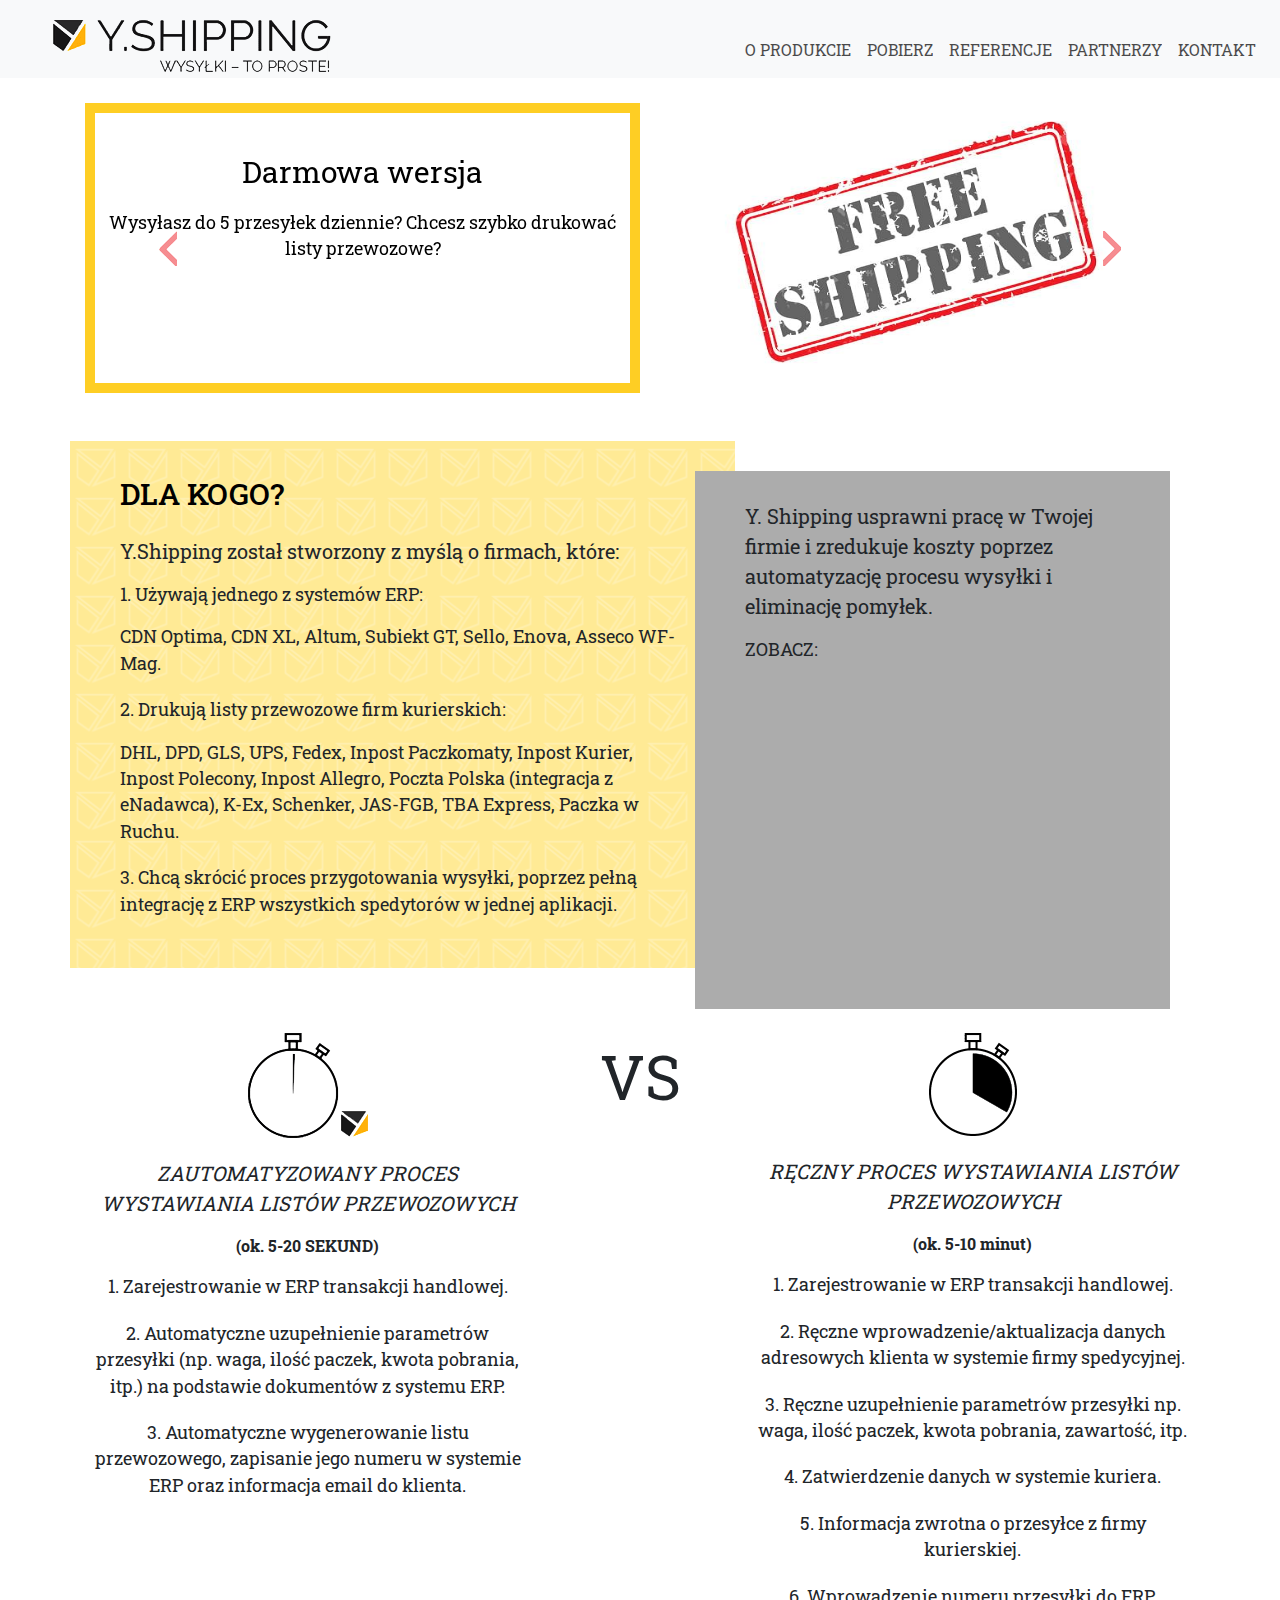
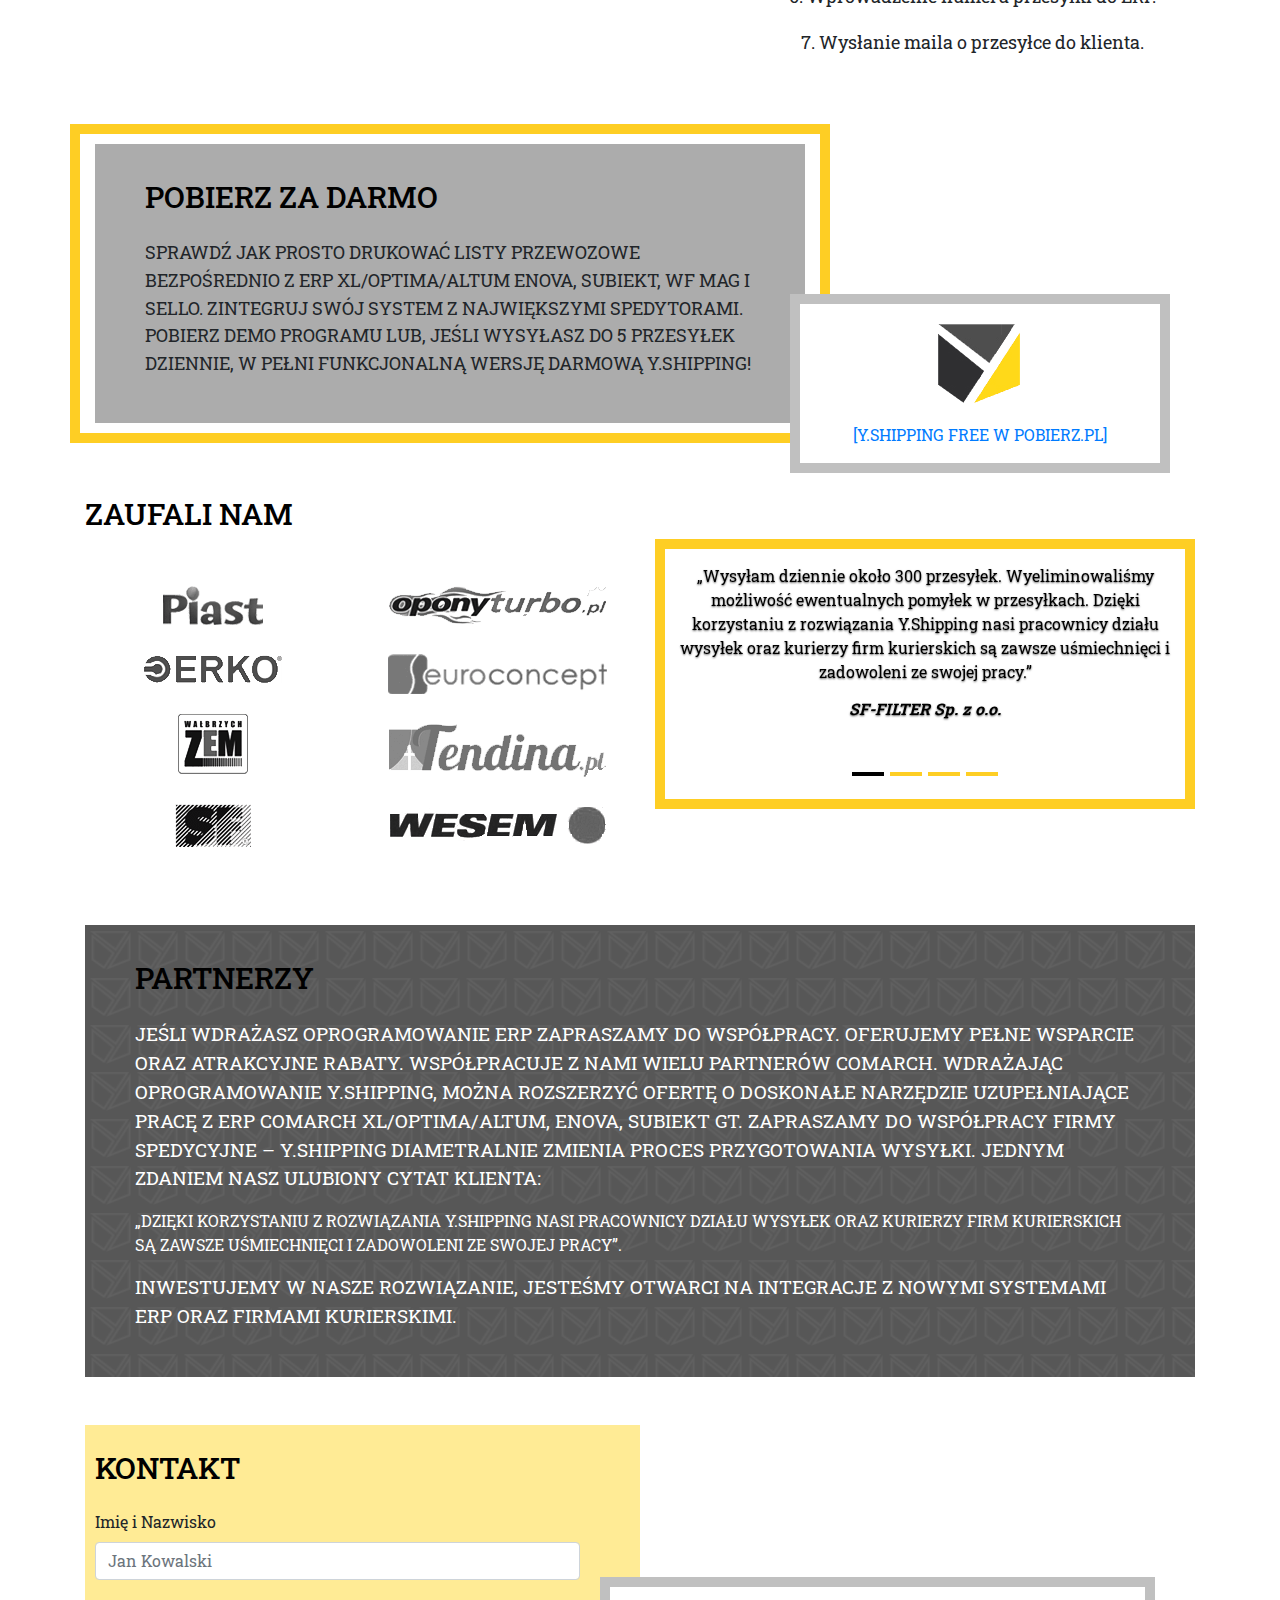
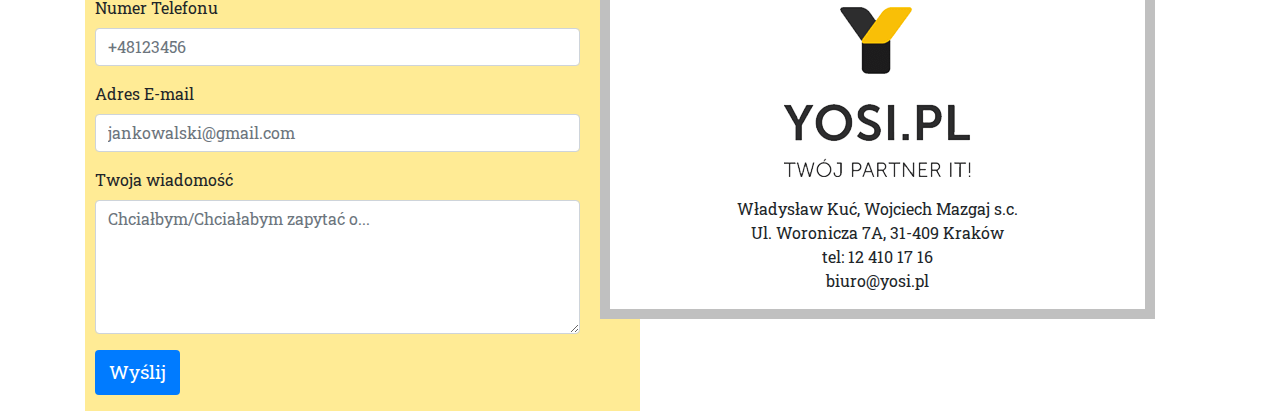
==== index.html @ 1780c5b5 "shipping-website" ====
<!DOCTYPE html>
<html class="no-js" lang="pl">
	<head>
		<meta charset="utf-8">
		<meta http-equiv="X-UA-Compatible" content="IE=edge">
		<meta name="viewport" content="width=device-width,initial-scale=1,shrink-to-fit=no">

		<title>Y.Shipping Wysyłki - To Proste!</title>
		<meta name="description" content="Generuj listy przewozowe GLS, UPS, Fedex, Inpost, K-Ex, Schenker, JAS-FGB, TBA Express, DHL, DPD bezpośrednio z  Comarch ERP XL, OPTIMA, ALTUM">
				
		<!--facebook-->
		<meta property="og:url" content="">
		<meta property="og:type" content="website">
		<meta property="og:title" content="Y.Shipping Wysyłki - To Proste!">
		<meta property="og:description" content="Generuj listy przewozowe GLS, UPS, Fedex, Inpost, K-Ex, Schenker, JAS-FGB, TBA Express, DHL, DPD bezpośrednio z  Comarch ERP XL, OPTIMA, ALTUM">
		<meta property="og:image" content="">
		<meta property="og:image:width" content="200">
		<meta property="og:image:height" content="200">  

		<!-- favicon -->
		<link rel="icon" type="image/png" sizes="16x16" href="img/favicons/favicon-16x16.b8b2c3b20c95d5f88914e5740f7cd780.png">
		<link rel="icon" type="image/png" sizes="32x32" href="img/favicons/favicon-32x32.484a3841eadafb8ff36c8b49d9c1546e.png"> 
		<link rel="apple-touch-icon" sizes="72x72" href="img/favicons/apple-touch-icon.af7a259ca4a286f4ff0979451be8399b.png">

		<!-- fonts -->
		<link href="https://fonts.googleapis.com/css?family=Roboto+Slab&display=swap" rel="stylesheet">

		<!-- other -->
		<link rel="canonical" href="">

		<script>(function(H){H.className=H.className.replace(/\bno-js\b/,'js')})(document.documentElement)</script>
		
		<link href="css/main.80fa7bd52f1328608c39.css" rel="stylesheet">
	</head>

	<body id="strona-glowna">           
		<header class="header">
			<a class="header__logo b-img b-img_logo" href="#strona-glowna">
				<h1 class="sr-only">Y.Shipping Wysyłki - To Proste!</h1>
			</a>        	     
			<nav class="navigation">
				<h2 class="sr-only">Menu</h2>
				<button type="button" class="hamburger" aria-expanded="false">
					<span class="sr-only">Otwórz/zamknij menu</span>
					<span class="hamburger__box">
						<span class="hamburger__inner"></span>
					</span>             
				</button>
				<ul class="menu">
					<li class="menu__item">
						<a href="#o-produkcie" class="menu__link">O produkcie</a>
					</li>
					<li class="menu__item">
						<a href="#pobierz" class="menu__link">Pobierz</a>
					</li>
					<li class="menu__item">
						<a href="#referencje" class="menu__link">Referencje</a>
					</li>
					<li class="menu__item">
						<a href="#partnerzy" class="menu__link">Partnerzy</a>
					</li>
					<li class="menu__item">
						<a href="#kontakt" class="menu__link">Kontakt</a>
					</li>
				</ul>
			</nav>       
		</header> 
		<main class="container">
			<article>				
				<h2 class="sr-only">Przegląd usług</h2>  			
				<div id="carouselExampleControls" class="carousel carousel-images slide" data-ride="carousel">
					<ul class="carousel-inner">                         
						<li class="carousel-item active">                            
							<div class="carousel-item__description">
								<p class="carousel-item__title">Darmowa wersja</p>
								<p class="carousel-item__text">Wysyłasz do 5 przesyłek dziennie? Chcesz szybko drukować listy przewozowe?</p>
							</div>                          
							<img class="carousel-item__img" src="img/imageslider/etykieta-free-shipping.b5e48f038de78475ba8e1053de97bb51.jpg" alt="Etykieta FREE SHIPPING">
						</li>
						<li class="carousel-item">                            
							<div class="carousel-item__description">
								<p class="carousel-item__title">Pełna integracja z ERP</p>
								<p class="carousel-item__text">Y.Shipping generuje list przewozowy na podstawie danych z ERP dostosowanych do polityki firmy kurierskiej.</p>
							</div>                           
							<img class="carousel-item__img" src="img/imageslider/spakowana-paczka.b64d5b3cd25620857ddb2d3e9f6b3c55.jpg" alt="Brązowa zapakowana paczka">         
						</li>
						<li class="carousel-item">                            
							<div class="carousel-item__description">
								<p class="carousel-item__title">Szybkość działania</p>
								<p class="carousel-item__text">Sprowadziliśmy proces ręcznego uzupełniania danych listu przewozowego do jednego kliknięcia. Twórz list w 5 – 20 sekund.</p>
							</div>                        
							<img class="carousel-item__img" src="img/imageslider/stoper.a5510dd109fc5ca5cf7f01a73a3bf01e.jpg" alt="Stoper odliczający czas">
						</li>
						<li class="carousel-item">                            
							<div class="carousel-item__description">
								<p class="carousel-item__title">Wygodna wysyłka</p>
								<p class="carousel-item__text">Y.Shipping integruje Comarch ERP XL, OPTIMA, ALTUM, Enova, Subiekt GT, WF-Mag i Sello z większością firm kurierskich.</p>
							</div>                       
							<img class="carousel-item__img" src="img/imageslider/karty-do-gry.78d8ae01236255a7fae279b2b0904152.jpg" alt="Trzy karty asów do gry">
						</li>
						<li class="carousel-item">                            
							<div class="carousel-item__description">
								<p class="carousel-item__title">Możesz odetchnąć</p>
								<p class="carousel-item__text">List przewozowy uzupełniony automatycznie informacjami z systemu ERP to brak pomyłek i reklamacji. Wiedzą o tym nasi klienci!</p>
							</div>                           
							<img class="carousel-item__img" src="img/imageslider/filizanka-czarnej-kawy.d0778a9e4372f73fa71e7e2116a37483.jpg" alt="Widok z góry na białą filiżankę czarnej kawy">
						</li>                        
					</ul> 
					<button class="carousel-control-prev" data-target="#carouselExampleControls" data-slide="prev">
					   <span class="carousel-control-prev-icon" aria-hidden="true"></span>
					   <span class="sr-only">Poprzednie zdjęcie</span>
					</button>
					<button class="carousel-control-next" data-target="#carouselExampleControls" data-slide="next">
					   <span class="carousel-control-next-icon" aria-hidden="true"></span>
					   <span class="sr-only">Następne zdjęcie</span>
					</button>
				</div>
			</article>			
			<article id="o-produkcie" class="for-who">
				<div class="for-who__row-1 row"> 
					<div class="for-who__column-1 column column_lg_7">
						<h2 class="title">Dla kogo?</h2>
						<p class="text">Y.Shipping został stworzony z myślą o firmach, które:</p>
						<ul class="list list_unordered">
							<li>
								<p>1. Używają jednego z systemów ERP:</p>																
								<p>CDN Optima, CDN XL, Altum, Subiekt GT, Sello, Enova, Asseco WF-Mag.</p>
							</li>
							<li>
								<p>2. Drukują listy przewozowe firm kurierskich:</p>
								<p>DHL, DPD, GLS, UPS, Fedex, Inpost Paczkomaty, Inpost Kurier, Inpost Polecony, Inpost Allegro, Poczta Polska (integracja z eNadawca), K-Ex, Schenker, JAS-FGB, TBA Express, Paczka w Ruchu.</p>
							</li>
							<li>
								<p>3. Chcą skrócić proces przygotowania wysyłki, poprzez pełną integrację z ERP wszystkich spedytorów w jednej aplikacji.</p>
							</li>
						</ul>
					</div>
					<div class="for-who__column-2 column column_lg_5">
						<p class="text">Y. Shipping usprawni pracę w Twojej firmie i zredukuje koszty poprzez automatyzację procesu wysyłki i eliminację pomyłek.</p>
						<div class="youtube">
							<p class="youtube__text">Zobacz:</p>
							<iframe title="Y.Shipping - pełna integracja z systemami ERP oraz sprzedażowymi" class="youtube__iframe" width="550" height="300" src="https://www.youtube.com/embed/chVVv1wT9BA" frameborder="0" allowfullscreen></iframe>
						</div>
					</div>
				</div>              
				<div class="for-who__row-2 row"> 
					<div class="column column_lg_5">
						<span class="b-img b-img_clock-1" aria-hidden="true"></span>
						<p class="for-who__text-1 text">Zautomatyzowany proces wystawiania listów przewozowych</p>
						<p class="for-who__text-2">(ok. 5-20 SEKUND)</p>                        
						<ol class="list list_ordered">
							<li>Zarejestrowanie w ERP transakcji handlowej.</li>
							<li>Automatyczne uzupełnienie parametrów przesyłki (np. waga, ilość paczek, kwota pobrania, itp.) na podstawie dokumentów z systemu ERP.</li>
							<li>Automatyczne wygenerowanie listu przewozowego, zapisanie jego numeru w systemie ERP oraz informacja email do klienta.</li>
						</ol>
					</div>
					<div class="for-who__column-4 column column_lg_2">
						<p>VS</p>
					</div>
					<div class="column column_lg_5">
						<span class="b-img b-img_clock-2" aria-hidden="true"></span>
						<p class="for-who__text-1 text">Ręczny proces wystawiania listów przewozowych</p>
						<p class="for-who__text-2">(ok. 5-10 minut)</p>
						<ol class="list list_ordered">
							<li>Zarejestrowanie w ERP transakcji handlowej.</li>
							<li>Ręczne wprowadzenie/aktualizacja danych adresowych klienta w systemie firmy spedycyjnej.</li>
							<li>Ręczne uzupełnienie parametrów przesyłki np. waga, ilość paczek, kwota pobrania, zawartość, itp.</li>
							<li>Zatwierdzenie danych w systemie kuriera.</li>
							<li>Informacja zwrotna o przesyłce z firmy kurierskiej.</li>
							<li>Wprowadzenie numeru przesyłki do ERP.</li>
							<li>Wysłanie maila o przesyłce do klienta.</li>
						</ol>
					</div>
				</div>
			</article>
			<article id="pobierz" class="download">
				<div class="row">       
					<div class="download__column-1 column column_lg_8">
						<div class="download__wrapper"> 
							<h2 class="title">Pobierz za darmo</h2>
							<p class="download__text">Sprawdź jak prosto drukować listy przewozowe bezpośrednio z erp xl/optima/altum enova, subiekt, wf mag i sello. Zintegruj swój system z największymi spedytorami. Pobierz demo programu lub, jeśli wysyłasz do 5 przesyłek dziennie, w pełni funkcjonalną wersję darmową y.shipping!</p>
						</div>
					</div>
					<div class="download__column-2 column column_lg_4">
						<span class="b-img b-img_icon" aria-hidden="true"></span>						
						<p>
							<a href="http://pobierz.pl/programy/windows/firma/obsluga-sprzedazy-i-magazynu/Y.Shipping">[<span lang="en">y.shipping free</span> w pobierz.pl]</a>
						</p>
					</div>
				</div>             
			</article>
			<article id="referencje" class="trusted-us">
				<div class="row">
					<div class="column column_lg_6">          
						<h2 class="title">Zaufali nam</h2>
						<div class="row">
							<div class="column column_md_6">
								<span class="b-img b-img_piast">
									<span class="sr-only">Firma Piast</span>
								</span>
								<span class="b-img b-img_erko">
									<span class="sr-only">Firma Erko</span>
								</span>
								<span class="b-img b-img_zem">
									<span class="sr-only">Firma Wałbrzych Zem</span>
								</span>
								<span class="b-img b-img_sf-filter">
									<span class="sr-only">Firma Sf</span>
								</span>
							</div>
							<div class="column column_md_6">
								<span class="b-img b-img_turbo">
									<span class="sr-only">Firma oponyturbo.pl</span>
								</span>
								<span class="b-img b-img_euroconcept">
									<span class="sr-only" lang="en">Firma Euroconcept</span>
								</span>
								<span class="b-img b-img_tendina">
									<span class="sr-only">Firma tendina.pl</span>
								</span>
								<span class="b-img b-img_wesem">
									<span class="sr-only">Firma wesem</span>
								</span>
							</div>
						</div>    
					</div>
					<div class="trusted-us__column-4 column column_lg_6">
						<div id="carouselExampleIndicators" class="carousel carousel-quotes slide" data-ride="carousel">
							<div class="carousel-indicators">
								<button class="carousel-indicators__btn active" data-target="#carouselExampleIndicators" data-slide-to="0">
									<span class="sr-only">Slajd numer 1</span>
								</button>
								<button class="carousel-indicators__btn" data-target="#carouselExampleIndicators" data-slide-to="1">
									<span class="sr-only">Slajd numer 2</span>
								</button>
								<button class="carousel-indicators__btn" data-target="#carouselExampleIndicators" data-slide-to="2">
									<span class="sr-only">Slajd numer 3</span>
								</button>
								<button class="carousel-indicators__btn" data-target="#carouselExampleIndicators" data-slide-to="3">
									<span class="sr-only">Slajd numer 4</span>
								</button>
							</div>
							<div class="carousel-inner">
								<div class="carousel-item active">
									<blockquote class="carousel-item__quote">
										„Wysyłam dziennie około 300 przesyłek. Wyeliminowaliśmy możliwość ewentualnych pomyłek w przesyłkach. Dzięki korzystaniu z rozwiązania Y.Shipping nasi pracownicy działu wysyłek oraz kurierzy firm kurierskich są zawsze uśmiechnięci i zadowoleni ze swojej pracy.” <cite class="carousel-item__cite">SF-FILTER Sp. z o.o.</cite>
									</blockquote>
								</div>
								<div class="carousel-item">
									<blockquote class="carousel-item__quote">
										„Nasi klienci wprowadzają swoje dane adresowe i my wykorzystujemy je automatycznie do przygotowywania listów przewozowych. Tym samym mamy zdecydowanie mniej pomyłek, a czas poświęcany na przygotowywanie wysyłek skrócił się o trzy czwarte.” <cite class="carousel-item__cite">PPH Piast</cite>
									</blockquote>
								</div>
								<div class="carousel-item">
									<blockquote class="carousel-item__quote">
										„Specjalizujemy się w sprzedaży wysyłkowej, dlatego sprawna integracja z firmami kurierskimi to podstawa. Rozwiązanie Y.Shipping, które zostało wdrożone przez firmę YOSI.PL idealnie odpowiada naszym potrzebom. Specjaliści z firmy YOSI.PL dostosowali również oprogramowanie do naszych indywidualnych wymagań, co było dla nas bardzo ważne. <cite class="carousel-item__cite">Tendina.pl</cite>
									</blockquote>
								</div>
								<div class="carousel-item">
									<blockquote class="carousel-item__quote">
										„Nieoceniona pomoc przy konfiguracji i pierwszych krokach w nowym środowisku bardzo pomogły naszym pracownikom w błyskawicznym wdrożeniu. Po kilku dniach monotonne czynności przestały być uciążliwe. Przesyłki, które adresowane były godzinami, teraz mogliśmy wysłać kilkoma kliknięciami w kilka sekund.” <cite class="carousel-item__cite">FHU Kaszmir</cite>
									</blockquote>
								</div>
							</div>
						</div>                        
					</div>
				</div>                
			</article>            
			<article id="partnerzy" class="partners">                 
				<h2 class="title">Partnerzy</h2>
				<p class="partners__text">Jeśli wdrażasz oprogramowanie erp zapraszamy do współpracy. Oferujemy pełne wsparcie oraz atrakcyjne rabaty. Współpracuje z nami wielu partnerów comarch. Wdrażając oprogramowanie y.shipping, można rozszerzyć ofertę o doskonałe narzędzie uzupełniające pracę z erp comarch xl/optima/altum, enova, subiekt gt. Zapraszamy do współpracy firmy spedycyjne – y.shipping diametralnie zmienia proces przygotowania wysyłki. Jednym zdaniem nasz ulubiony cytat klienta:</p>
				<blockquote>„dzięki korzystaniu z rozwiązania y.shipping nasi pracownicy działu wysyłek oraz kurierzy firm kurierskich są zawsze uśmiechnięci i zadowoleni ze swojej pracy”.</blockquote>
				<p class="partners__text">Inwestujemy w nasze rozwiązanie, jesteśmy otwarci na integracje z nowymi systemami erp oraz firmami kurierskimi.</p>
			</article>
		</main> 
		<footer id="kontakt" class="footer container">
			<article class="row">         
				<div class="footer__column-1 column column_lg_6">                
					<h2 class="title">Kontakt</h2>
					<form class="form">          
						<div class="form-group">
							<label for="name">Imię i Nazwisko</label>
							<input type="text" class="form-control" id="name" placeholder="Jan Kowalski" required>
						</div>         
						<div class="form-group">
							<label for="tel">Numer Telefonu</label>
							<input type="tel" class="form-control" id="tel" placeholder="+48123456">
						</div>          
						<div class="form-group">
							<label for="email">Adres E-mail</label>
							<input type="email" class="form-control" id="email" placeholder="jankowalski@gmail.com" required>
						</div>       
						<div class="form-group">
							<label for="message">Twoja wiadomość</label>
							<textarea class="form-control" id="message" rows="5" name="message" placeholder="Chciałbym/Chciałabym zapytać o..." required></textarea>
						</div>       
						<div class="form-group">
							<button id="submit" class="btn" type="submit">Wyślij</button>
						</div> 
					</form>
				</div>
				<div class="footer__column-2 column column_lg_6">
					<h2 class="sr-only">Nasz partner</h2>
					<span class="b-img b-img_yosi">
						<span class="sr-only">yosi.pl Twój partner IT</span>
					</span>
					<address>                            
						Władysław Kuć, Wojciech Mazgaj s.c.<br>
						Ul. Woronicza 7A, 31-409 Kraków<br>
						tel: 12 410 17 16<br>
						biuro@yosi.pl                         
					</address>
				</div>				                
			</article>            
		</footer>      

		<script src="js/main.0f7802371e56ea2b07c0.js"></script>
	</body>
</html>
---- css/main.80fa7bd52f1328608c39.css ----
*,*::before,*::after{box-sizing:border-box}html{font-family:sans-serif;line-height:1.15;-webkit-text-size-adjust:100%;-webkit-tap-highlight-color:rgba(0,0,0,0)}article,aside,figcaption,figure,footer,header,hgroup,main,nav,section{display:block}body{margin:0;font-family:-apple-system,BlinkMacSystemFont,"Segoe UI",Roboto,"Helvetica Neue",Arial,"Noto Sans",sans-serif,"Apple Color Emoji","Segoe UI Emoji","Segoe UI Symbol","Noto Color Emoji";font-size:1rem;font-weight:400;line-height:1.5;color:#212529;text-align:left;background-color:#fff}[tabindex="-1"]:focus{outline:0 !important}hr{box-sizing:content-box;height:0;overflow:visible}h1,h2,h3,h4,h5,h6{margin-top:0;margin-bottom:.5rem}p{margin-top:0;margin-bottom:1rem}abbr[title],abbr[data-original-title]{text-decoration:underline;-webkit-text-decoration:underline dotted;text-decoration:underline dotted;cursor:help;border-bottom:0;-webkit-text-decoration-skip-ink:none;text-decoration-skip-ink:none}address{margin-bottom:1rem;font-style:normal;line-height:inherit}ol,ul,dl{margin-top:0;margin-bottom:1rem}ol ol,ul ul,ol ul,ul ol{margin-bottom:0}dt{font-weight:700}dd{margin-bottom:.5rem;margin-left:0}blockquote{margin:0 0 1rem}b,strong{font-weight:bolder}small{font-size:80%}sub,sup{position:relative;font-size:75%;line-height:0;vertical-align:baseline}sub{bottom:-.25em}sup{top:-.5em}a{color:#007bff;text-decoration:none;background-color:transparent}a:hover{color:#0056b3;text-decoration:underline}a:not([href]):not([tabindex]){color:inherit;text-decoration:none}a:not([href]):not([tabindex]):hover,a:not([href]):not([tabindex]):focus{color:inherit;text-decoration:none}a:not([href]):not([tabindex]):focus{outline:0}pre,code,kbd,samp{font-family:SFMono-Regular,Menlo,Monaco,Consolas,"Liberation Mono","Courier New",monospace;font-size:1em}pre{margin-top:0;margin-bottom:1rem;overflow:auto}figure{margin:0 0 1rem}img{vertical-align:middle;border-style:none}svg{overflow:hidden;vertical-align:middle}table{border-collapse:collapse}caption{padding-top:.75rem;padding-bottom:.75rem;color:#6c757d;text-align:left;caption-side:bottom}th{text-align:inherit}label{display:inline-block;margin-bottom:.5rem}button{border-radius:0}button:focus{outline:1px dotted;outline:5px auto -webkit-focus-ring-color}input,button,select,optgroup,textarea{margin:0;font-family:inherit;font-size:inherit;line-height:inherit}button,input{overflow:visible}button,select{text-transform:none}select{word-wrap:normal}button,[type="button"],[type="reset"],[type="submit"]{-webkit-appearance:button}button:not(:disabled),[type="button"]:not(:disabled),[type="reset"]:not(:disabled),[type="submit"]:not(:disabled){cursor:pointer}button::-moz-focus-inner,[type="button"]::-moz-focus-inner,[type="reset"]::-moz-focus-inner,[type="submit"]::-moz-focus-inner{padding:0;border-style:none}input[type="radio"],input[type="checkbox"]{box-sizing:border-box;padding:0}input[type="date"],input[type="time"],input[type="datetime-local"],input[type="month"]{-webkit-appearance:listbox}textarea{overflow:auto;resize:vertical}fieldset{min-width:0;padding:0;margin:0;border:0}legend{display:block;width:100%;max-width:100%;padding:0;margin-bottom:.5rem;font-size:1.5rem;line-height:inherit;color:inherit;white-space:normal}progress{vertical-align:baseline}[type="number"]::-webkit-inner-spin-button,[type="number"]::-webkit-outer-spin-button{height:auto}[type="search"]{outline-offset:-2px;-webkit-appearance:none}[type="search"]::-webkit-search-decoration{-webkit-appearance:none}::-webkit-file-upload-button{font:inherit;-webkit-appearance:button}output{display:inline-block}summary{display:list-item;cursor:pointer}template{display:none}[hidden]{display:none !important}.form-control{display:block;width:100%;height:calc(1.5em + .75rem + 2px);padding:.375rem .75rem;font-size:1rem;font-weight:400;line-height:1.5;color:#495057;background-color:#fff;background-clip:padding-box;border:1px solid #ced4da;border-radius:.25rem;transition:border-color 0.15s ease-in-out,box-shadow 0.15s ease-in-out}@media (prefers-reduced-motion: reduce){.form-control{transition:none}}.form-control::-ms-expand{background-color:transparent;border:0}.form-control:focus{color:#495057;background-color:#fff;border-color:#80bdff;outline:0;box-shadow:0 0 0 .2rem rgba(0,123,255,0.25)}.form-control::-webkit-input-placeholder{color:#6c757d;opacity:1}.form-control::-moz-placeholder{color:#6c757d;opacity:1}.form-control:-ms-input-placeholder{color:#6c757d;opacity:1}.form-control::-ms-input-placeholder{color:#6c757d;opacity:1}.form-control::placeholder{color:#6c757d;opacity:1}.form-control:disabled,.form-control[readonly]{background-color:#e9ecef;opacity:1}select.form-control:focus::-ms-value{color:#495057;background-color:#fff}.form-control-file,.form-control-range{display:block;width:100%}.col-form-label{padding-top:calc(.375rem + 1px);padding-bottom:calc(.375rem + 1px);margin-bottom:0;font-size:inherit;line-height:1.5}.col-form-label-lg{padding-top:calc(.5rem + 1px);padding-bottom:calc(.5rem + 1px);font-size:1.25rem;line-height:1.5}.col-form-label-sm{padding-top:calc(.25rem + 1px);padding-bottom:calc(.25rem + 1px);font-size:.875rem;line-height:1.5}.form-control-plaintext{display:block;width:100%;padding-top:.375rem;padding-bottom:.375rem;margin-bottom:0;line-height:1.5;color:#212529;background-color:transparent;border:solid transparent;border-width:1px 0}.form-control-plaintext.form-control-sm,.form-control-plaintext.form-control-lg{padding-right:0;padding-left:0}.form-control-sm{height:calc(1.5em + .5rem + 2px);padding:.25rem .5rem;font-size:.875rem;line-height:1.5;border-radius:.2rem}.form-control-lg{height:calc(1.5em + 1rem + 2px);padding:.5rem 1rem;font-size:1.25rem;line-height:1.5;border-radius:.3rem}select.form-control[size],select.form-control[multiple]{height:auto}textarea.form-control{height:auto}.form-group{margin-bottom:1rem}.form-text{display:block;margin-top:.25rem}.form-row{display:flex;flex-wrap:wrap;margin-right:-5px;margin-left:-5px}.form-row>.col,.form-row>[class*="col-"]{padding-right:5px;padding-left:5px}.form-check{position:relative;display:block;padding-left:1.25rem}.form-check-input{position:absolute;margin-top:.3rem;margin-left:-1.25rem}.form-check-input:disabled ~ .form-check-label{color:#6c757d}.form-check-label{margin-bottom:0}.form-check-inline{display:inline-flex;align-items:center;padding-left:0;margin-right:.75rem}.form-check-inline .form-check-input{position:static;margin-top:0;margin-right:.3125rem;margin-left:0}.valid-feedback{display:none;width:100%;margin-top:.25rem;font-size:80%;color:#28a745}.valid-tooltip{position:absolute;top:100%;z-index:5;display:none;max-width:100%;padding:.25rem .5rem;margin-top:.1rem;font-size:.875rem;line-height:1.5;color:#fff;background-color:rgba(40,167,69,0.9);border-radius:.25rem}.was-validated .form-control:valid,.form-control.is-valid{border-color:#28a745;padding-right:calc(1.5em + .75rem);background-image:url("data:image/svg+xml,%3csvg xmlns='http://www.w3.org/2000/svg' viewBox='0 0 8 8'%3e%3cpath fill='%2328a745' d='M2.3 6.73L.6 4.53c-.4-1.04.46-1.4 1.1-.8l1.1 1.4 3.4-3.8c.6-.63 1.6-.27 1.2.7l-4 4.6c-.43.5-.8.4-1.1.1z'/%3e%3c/svg%3e");background-repeat:no-repeat;background-position:center right calc(.375em + .1875rem);background-size:calc(.75em + .375rem) calc(.75em + .375rem)}.was-validated .form-control:valid:focus,.form-control.is-valid:focus{border-color:#28a745;box-shadow:0 0 0 .2rem rgba(40,167,69,0.25)}.was-validated .form-control:valid ~ .valid-feedback,.was-validated .form-control:valid ~ .valid-tooltip,.form-control.is-valid ~ .valid-feedback,.form-control.is-valid ~ .valid-tooltip{display:block}.was-validated textarea.form-control:valid,textarea.form-control.is-valid{padding-right:calc(1.5em + .75rem);background-position:top calc(.375em + .1875rem) right calc(.375em + .1875rem)}.was-validated .custom-select:valid,.custom-select.is-valid{border-color:#28a745;padding-right:calc((1em + .75rem) * 3 / 4 + 1.75rem);background:url("data:image/svg+xml,%3csvg xmlns='http://www.w3.org/2000/svg' viewBox='0 0 4 5'%3e%3cpath fill='%23343a40' d='M2 0L0 2h4zm0 5L0 3h4z'/%3e%3c/svg%3e") no-repeat right .75rem center/8px 10px,url("data:image/svg+xml,%3csvg xmlns='http://www.w3.org/2000/svg' viewBox='0 0 8 8'%3e%3cpath fill='%2328a745' d='M2.3 6.73L.6 4.53c-.4-1.04.46-1.4 1.1-.8l1.1 1.4 3.4-3.8c.6-.63 1.6-.27 1.2.7l-4 4.6c-.43.5-.8.4-1.1.1z'/%3e%3c/svg%3e") #fff no-repeat center right 1.75rem/calc(.75em + .375rem) calc(.75em + .375rem)}.was-validated .custom-select:valid:focus,.custom-select.is-valid:focus{border-color:#28a745;box-shadow:0 0 0 .2rem rgba(40,167,69,0.25)}.was-validated .custom-select:valid ~ .valid-feedback,.was-validated .custom-select:valid ~ .valid-tooltip,.custom-select.is-valid ~ .valid-feedback,.custom-select.is-valid ~ .valid-tooltip{display:block}.was-validated .form-control-file:valid ~ .valid-feedback,.was-validated .form-control-file:valid ~ .valid-tooltip,.form-control-file.is-valid ~ .valid-feedback,.form-control-file.is-valid ~ .valid-tooltip{display:block}.was-validated .form-check-input:valid ~ .form-check-label,.form-check-input.is-valid ~ .form-check-label{color:#28a745}.was-validated .form-check-input:valid ~ .valid-feedback,.was-validated .form-check-input:valid ~ .valid-tooltip,.form-check-input.is-valid ~ .valid-feedback,.form-check-input.is-valid ~ .valid-tooltip{display:block}.was-validated .custom-control-input:valid ~ .custom-control-label,.custom-control-input.is-valid ~ .custom-control-label{color:#28a745}.was-validated .custom-control-input:valid ~ .custom-control-label::before,.custom-control-input.is-valid ~ .custom-control-label::before{border-color:#28a745}.was-validated .custom-control-input:valid ~ .valid-feedback,.was-validated .custom-control-input:valid ~ .valid-tooltip,.custom-control-input.is-valid ~ .valid-feedback,.custom-control-input.is-valid ~ .valid-tooltip{display:block}.was-validated .custom-control-input:valid:checked ~ .custom-control-label::before,.custom-control-input.is-valid:checked ~ .custom-control-label::before{border-color:#34ce57;background-color:#34ce57}.was-validated .custom-control-input:valid:focus ~ .custom-control-label::before,.custom-control-input.is-valid:focus ~ .custom-control-label::before{box-shadow:0 0 0 .2rem rgba(40,167,69,0.25)}.was-validated .custom-control-input:valid:focus:not(:checked) ~ .custom-control-label::before,.custom-control-input.is-valid:focus:not(:checked) ~ .custom-control-label::before{border-color:#28a745}.was-validated .custom-file-input:valid ~ .custom-file-label,.custom-file-input.is-valid ~ .custom-file-label{border-color:#28a745}.was-validated .custom-file-input:valid ~ .valid-feedback,.was-validated .custom-file-input:valid ~ .valid-tooltip,.custom-file-input.is-valid ~ .valid-feedback,.custom-file-input.is-valid ~ .valid-tooltip{display:block}.was-validated .custom-file-input:valid:focus ~ .custom-file-label,.custom-file-input.is-valid:focus ~ .custom-file-label{border-color:#28a745;box-shadow:0 0 0 .2rem rgba(40,167,69,0.25)}.invalid-feedback{display:none;width:100%;margin-top:.25rem;font-size:80%;color:#dc3545}.invalid-tooltip{position:absolute;top:100%;z-index:5;display:none;max-width:100%;padding:.25rem .5rem;margin-top:.1rem;font-size:.875rem;line-height:1.5;color:#fff;background-color:rgba(220,53,69,0.9);border-radius:.25rem}.was-validated .form-control:invalid,.form-control.is-invalid{border-color:#dc3545;padding-right:calc(1.5em + .75rem);background-image:url("data:image/svg+xml,%3csvg xmlns='http://www.w3.org/2000/svg' fill='%23dc3545' viewBox='-2 -2 7 7'%3e%3cpath stroke='%23dc3545' d='M0 0l3 3m0-3L0 3'/%3e%3ccircle r='.5'/%3e%3ccircle cx='3' r='.5'/%3e%3ccircle cy='3' r='.5'/%3e%3ccircle cx='3' cy='3' r='.5'/%3e%3c/svg%3E");background-repeat:no-repeat;background-position:center right calc(.375em + .1875rem);background-size:calc(.75em + .375rem) calc(.75em + .375rem)}.was-validated .form-control:invalid:focus,.form-control.is-invalid:focus{border-color:#dc3545;box-shadow:0 0 0 .2rem rgba(220,53,69,0.25)}.was-validated .form-control:invalid ~ .invalid-feedback,.was-validated .form-control:invalid ~ .invalid-tooltip,.form-control.is-invalid ~ .invalid-feedback,.form-control.is-invalid ~ .invalid-tooltip{display:block}.was-validated textarea.form-control:invalid,textarea.form-control.is-invalid{padding-right:calc(1.5em + .75rem);background-position:top calc(.375em + .1875rem) right calc(.375em + .1875rem)}.was-validated .custom-select:invalid,.custom-select.is-invalid{border-color:#dc3545;padding-right:calc((1em + .75rem) * 3 / 4 + 1.75rem);background:url("data:image/svg+xml,%3csvg xmlns='http://www.w3.org/2000/svg' viewBox='0 0 4 5'%3e%3cpath fill='%23343a40' d='M2 0L0 2h4zm0 5L0 3h4z'/%3e%3c/svg%3e") no-repeat right .75rem center/8px 10px,url("data:image/svg+xml,%3csvg xmlns='http://www.w3.org/2000/svg' fill='%23dc3545' viewBox='-2 -2 7 7'%3e%3cpath stroke='%23dc3545' d='M0 0l3 3m0-3L0 3'/%3e%3ccircle r='.5'/%3e%3ccircle cx='3' r='.5'/%3e%3ccircle cy='3' r='.5'/%3e%3ccircle cx='3' cy='3' r='.5'/%3e%3c/svg%3E") #fff no-repeat center right 1.75rem/calc(.75em + .375rem) calc(.75em + .375rem)}.was-validated .custom-select:invalid:focus,.custom-select.is-invalid:focus{border-color:#dc3545;box-shadow:0 0 0 .2rem rgba(220,53,69,0.25)}.was-validated .custom-select:invalid ~ .invalid-feedback,.was-validated .custom-select:invalid ~ .invalid-tooltip,.custom-select.is-invalid ~ .invalid-feedback,.custom-select.is-invalid ~ .invalid-tooltip{display:block}.was-validated .form-control-file:invalid ~ .invalid-feedback,.was-validated .form-control-file:invalid ~ .invalid-tooltip,.form-control-file.is-invalid ~ .invalid-feedback,.form-control-file.is-invalid ~ .invalid-tooltip{display:block}.was-validated .form-check-input:invalid ~ .form-check-label,.form-check-input.is-invalid ~ .form-check-label{color:#dc3545}.was-validated .form-check-input:invalid ~ .invalid-feedback,.was-validated .form-check-input:invalid ~ .invalid-tooltip,.form-check-input.is-invalid ~ .invalid-feedback,.form-check-input.is-invalid ~ .invalid-tooltip{display:block}.was-validated .custom-control-input:invalid ~ .custom-control-label,.custom-control-input.is-invalid ~ .custom-control-label{color:#dc3545}.was-validated .custom-control-input:invalid ~ .custom-control-label::before,.custom-control-input.is-invalid ~ .custom-control-label::before{border-color:#dc3545}.was-validated .custom-control-input:invalid ~ .invalid-feedback,.was-validated .custom-control-input:invalid ~ .invalid-tooltip,.custom-control-input.is-invalid ~ .invalid-feedback,.custom-control-input.is-invalid ~ .invalid-tooltip{display:block}.was-validated .custom-control-input:invalid:checked ~ .custom-control-label::before,.custom-control-input.is-invalid:checked ~ .custom-control-label::before{border-color:#e4606d;background-color:#e4606d}.was-validated .custom-control-input:invalid:focus ~ .custom-control-label::before,.custom-control-input.is-invalid:focus ~ .custom-control-label::before{box-shadow:0 0 0 .2rem rgba(220,53,69,0.25)}.was-validated .custom-control-input:invalid:focus:not(:checked) ~ .custom-control-label::before,.custom-control-input.is-invalid:focus:not(:checked) ~ .custom-control-label::before{border-color:#dc3545}.was-validated .custom-file-input:invalid ~ .custom-file-label,.custom-file-input.is-invalid ~ .custom-file-label{border-color:#dc3545}.was-validated .custom-file-input:invalid ~ .invalid-feedback,.was-validated .custom-file-input:invalid ~ .invalid-tooltip,.custom-file-input.is-invalid ~ .invalid-feedback,.custom-file-input.is-invalid ~ .invalid-tooltip{display:block}.was-validated .custom-file-input:invalid:focus ~ .custom-file-label,.custom-file-input.is-invalid:focus ~ .custom-file-label{border-color:#dc3545;box-shadow:0 0 0 .2rem rgba(220,53,69,0.25)}.form-inline{display:flex;flex-flow:row wrap;align-items:center}.form-inline .form-check{width:100%}@media (min-width: 576px){.form-inline label{display:flex;align-items:center;justify-content:center;margin-bottom:0}.form-inline .form-group{display:flex;flex:0 0 auto;flex-flow:row wrap;align-items:center;margin-bottom:0}.form-inline .form-control{display:inline-block;width:auto;vertical-align:middle}.form-inline .form-control-plaintext{display:inline-block}.form-inline .input-group,.form-inline .custom-select{width:auto}.form-inline .form-check{display:flex;align-items:center;justify-content:center;width:auto;padding-left:0}.form-inline .form-check-input{position:relative;flex-shrink:0;margin-top:0;margin-right:.25rem;margin-left:0}.form-inline .custom-control{align-items:center;justify-content:center}.form-inline .custom-control-label{margin-bottom:0}}.carousel{position:relative}.carousel.pointer-event{touch-action:pan-y}.carousel-inner{position:relative;width:100%;overflow:hidden}.carousel-inner::after{display:block;clear:both;content:""}.carousel-item{position:relative;display:none;float:left;width:100%;margin-right:-100%;-webkit-backface-visibility:hidden;backface-visibility:hidden;transition:transform .6s ease-in-out}@media (prefers-reduced-motion: reduce){.carousel-item{transition:none}}.carousel-item.active,.carousel-item-next,.carousel-item-prev{display:block}.carousel-item-next:not(.carousel-item-left),.active.carousel-item-right{transform:translateX(100%)}.carousel-item-prev:not(.carousel-item-right),.active.carousel-item-left{transform:translateX(-100%)}.carousel-fade .carousel-item{opacity:0;transition-property:opacity;transform:none}.carousel-fade .carousel-item.active,.carousel-fade .carousel-item-next.carousel-item-left,.carousel-fade .carousel-item-prev.carousel-item-right{z-index:1;opacity:1}.carousel-fade .active.carousel-item-left,.carousel-fade .active.carousel-item-right{z-index:0;opacity:0;transition:0s .6s opacity}@media (prefers-reduced-motion: reduce){.carousel-fade .active.carousel-item-left,.carousel-fade .active.carousel-item-right{transition:none}}.carousel-control-prev,.carousel-control-next{position:absolute;top:0;bottom:0;z-index:1;display:flex;align-items:center;justify-content:center;width:15%;color:#fff;text-align:center;opacity:.5;transition:opacity 0.15s ease}@media (prefers-reduced-motion: reduce){.carousel-control-prev,.carousel-control-next{transition:none}}.carousel-control-prev:hover,.carousel-control-prev:focus,.carousel-control-next:hover,.carousel-control-next:focus{color:#fff;text-decoration:none;outline:0;opacity:.9}.carousel-control-prev{left:0}.carousel-control-next{right:0}.carousel-control-prev-icon,.carousel-control-next-icon{display:inline-block;width:20px;height:20px;background:no-repeat 50% / 100% 100%}.carousel-control-prev-icon{background-image:url("data:image/svg+xml,%3csvg xmlns='http://www.w3.org/2000/svg' fill='%23fff' viewBox='0 0 8 8'%3e%3cpath d='M5.25 0l-4 4 4 4 1.5-1.5-2.5-2.5 2.5-2.5-1.5-1.5z'/%3e%3c/svg%3e")}.carousel-control-next-icon{background-image:url("data:image/svg+xml,%3csvg xmlns='http://www.w3.org/2000/svg' fill='%23fff' viewBox='0 0 8 8'%3e%3cpath d='M2.75 0l-1.5 1.5 2.5 2.5-2.5 2.5 1.5 1.5 4-4-4-4z'/%3e%3c/svg%3e")}.carousel-indicators{position:absolute;right:0;bottom:0;left:0;z-index:15;display:flex;justify-content:center;padding-left:0;margin-right:15%;margin-left:15%;list-style:none}.carousel-indicators li{box-sizing:content-box;flex:0 1 auto;width:30px;height:3px;margin-right:3px;margin-left:3px;text-indent:-999px;cursor:pointer;background-color:#fff;background-clip:padding-box;border-top:10px solid transparent;border-bottom:10px solid transparent;opacity:.5;transition:opacity 0.6s ease}@media (prefers-reduced-motion: reduce){.carousel-indicators li{transition:none}}.carousel-indicators .active{opacity:1}.carousel-caption{position:absolute;right:15%;bottom:20px;left:15%;z-index:10;padding-top:20px;padding-bottom:20px;color:#fff;text-align:center}.no-js body{padding-top:190px}@media (min-width: 578px){.no-js body{padding-top:130px}}.no-js .hamburger{display:none}.no-js .menu{display:flex;flex-wrap:wrap;justify-content:flex-end}@media (max-width: 768px){.no-js .menu{margin-top:4rem;justify-content:center}}.no-js .menu__link{padding:.6rem}.no-js .carousel{height:410px;overflow:scroll}.no-js .carousel .carousel-item{height:auto;float:none;display:flex}.no-js .carousel-item__description,.no-js .carousel-item__img{height:290px}.no-js .carousel-indicators,.no-js .carousel-control-prev,.no-js .carousel-control-next{display:none}.for-who .for-who__column-1,.for-who .for-who__column-2,.download .download__wrapper,.partners{padding:1.25rem}@media (min-width: 600px){.for-who .for-who__column-1,.for-who .for-who__column-2,.download .download__wrapper,.partners{padding:1.875rem 3.125rem}}.for-who .for-who__column-2,.download .download__column-2,.footer .footer__column-2{top:0;left:0}@media (min-width: 991px){.for-who .for-who__column-2,.download .download__column-2,.footer .footer__column-2{top:30px;left:-40px}}.sr-only{position:absolute;width:1px;height:1px;padding:0;overflow:hidden;clip:rect(0, 0, 0, 0);white-space:nowrap;border:0}*{scroll-behavior:smooth}ol,ul,dl{margin:0;padding:0}body{padding-top:55px;font-family:"Roboto Slab"}article{margin-top:3rem}.b-img{margin-right:auto;margin-left:auto;display:block;background-image:url(../img/sprites.9ee509409172e1b0180180205e528fdc.png);background-repeat:no-repeat}.b-img_logo{background-size:298px 304px;width:193px;height:43px}@media (min-width: 875px){.b-img_logo{background-size:auto;width:279px;height:52px}}.b-img_piast{background-position:-305px 0px;width:100px;height:39px}.b-img_erko{background-position:-209px -309px;width:138px;height:28px}.b-img_zem{background-position:-349px -307px;width:72px;height:61px}.b-img_sf-filter{background-position:-294px -60px;width:76px;height:43px}.b-img_turbo{background-position:-209px -268px;width:217px;height:38px}.b-img_euroconcept{background-position:-210px -173px;width:219px;height:40px}.b-img_tendina{background-position:-210px -215px;width:218px;height:53px}.b-img_wesem{background-position:-210px -133px;width:217px;height:38px}.b-img_yosi{background-position:0px -172px;width:187px;height:170px}.b-img_piast,.b-img_erko,.b-img_zem,.b-img_sf-filter,.b-img_turbo,.b-img_euroconcept,.b-img_tendina,.b-img_wesem{margin-top:1.875rem;margin-bottom:1.875rem}.b-img_clock-1{background-position:0px -52px;width:120px;height:107px}.b-img_clock-2{background-position:-121px -52px;width:88px;height:105px}.b-img_icon{background-position:-211px -54px;width:83px;height:79px}.b-img_clock-1,.b-img_clock-2,.b-img_icon,.b-img_yosi{margin-top:1.25rem;margin-bottom:1.25rem}.btn{color:#fff;background-color:#007bff;border-color:rgba(0,0,0,0);padding:.375rem .75rem;font-size:1.2rem;line-height:1.5;border-radius:.25rem;cursor:pointer}.btn:hover{color:#fff;background-color:#0069d9;border-color:rgba(0,0,0,0)}.btn:focus,.btn.focus{box-shadow:0 0 0 .2rem rgba(255,255,255,0.5)}.btn.disabled,.btn:disabled{color:#fff;background-color:#007bff;border-color:rgba(0,0,0,0)}.btn:not(:disabled):not(.disabled):active,.btn:not(:disabled):not(.disabled).active,.show>.btn.dropdown-toggle{color:#fff;background-color:#0062cc;border-color:rgba(0,0,0,0)}.btn:not(:disabled):not(.disabled):active:focus,.btn:not(:disabled):not(.disabled).active:focus,.show>.btn.dropdown-toggle:focus{box-shadow:0 0 0 .2rem rgba(255,255,255,0.5)}.carousel-images .carousel-item{flex-wrap:wrap}.carousel-images .carousel-item__description{max-width:100%;padding:2.25rem 0.625rem;flex:0 0 100%;border:10px solid #fece24;color:#000;text-align:center}@media (min-width: 768px){.carousel-images .carousel-item__description{max-width:50%;flex:0 0 50%}}.carousel-images .carousel-item__title{font-size:1.5625rem}@media (min-width: 768px){.carousel-images .carousel-item__title{font-size:1.875rem}}.carousel-images .carousel-item__text{font-size:1rem}@media (min-width: 768px){.carousel-images .carousel-item__text{font-size:1.1rem}}.carousel-images .carousel-item__img{margin:0 auto;max-width:60%;flex:0 0 60%}@media (min-width: 768px){.carousel-images .carousel-item__img{max-width:37%;flex:0 0 37%}}.carousel-images .carousel-item__description,.carousel-images .carousel-item__img{height:270px}@media (min-width: 768px){.carousel-images .carousel-item__description,.carousel-images .carousel-item__img{height:290px}}.carousel-images .carousel-item.active,.carousel-images .carousel-item-next,.carousel-images .carousel-item-prev{display:flex}.carousel-images .carousel-control-prev,.carousel-images .carousel-control-next{border:none;background-color:transparent}.carousel-images .carousel-control-prev-icon,.carousel-images .carousel-control-next-icon{background:url(../img/sprites.9ee509409172e1b0180180205e528fdc.png);background-repeat:no-repeat;width:18px;height:35px}.carousel-images .carousel-control-prev-icon{background-position:-372px -56px}.carousel-images .carousel-control-next-icon{background-position:-394px -56px}.carousel-indicators{bottom:10px}.carousel-indicators__btn{margin:0 3px;height:27px;width:32px;border:0;background-color:transparent;position:relative;cursor:pointer}.carousel-indicators__btn:focus{height:27px;outline:0}.carousel-indicators__btn::before{content:'';height:4px;width:100%;display:block;position:absolute;top:10px;left:0;background-color:#fece24}.carousel-indicators__btn:focus::before{background-color:#000}.carousel-indicators .active::before{background-color:#000}.carousel-quotes{border:10px solid #fece24}.carousel-quotes .carousel-inner{text-align:center}.carousel-quotes .carousel-item{padding:.9rem;height:450px}@media (min-width: 344px){.carousel-quotes .carousel-item{height:377px}}@media (min-width: 403px){.carousel-quotes .carousel-item{height:340px}}@media (min-width: 513px){.carousel-quotes .carousel-item{height:295px}}@media (min-width: 768px){.carousel-quotes .carousel-item{height:240px}}@media (min-width: 992px){.carousel-quotes .carousel-item{height:310px}}@media (min-width: 1200px){.carousel-quotes .carousel-item{height:250px}}.carousel-quotes .carousel-item__quote{text-shadow:0 1px 2px rgba(0,0,0,0.6);color:#000}.carousel-quotes .carousel-item__cite{padding:0.8125rem;display:block;font-weight:bold}.carousel{z-index:1000}.form__group{margin-bottom:.3rem;font-weight:bold}.form__control{display:block;width:100%;padding:.375rem .75rem;font-weight:600;font-size:1.1875rem;line-height:1.5;color:#495057;background-color:#fff;background-image:none;background-clip:padding-box;border:1px solid #ced4da;border-radius:.25rem;transition:border-color .15s ease-in-out,box-shadow .15s ease-in-out}.hamburger{margin:0;padding:8px 15px;display:inline-block;cursor:pointer;background-color:inherit;border:1px solid rgba(0,0,0,0.1);border-radius:.3rem;line-height:0}@media (min-width: 768px){.hamburger{display:none}}.hamburger__box{width:25px;height:23px;display:inline-block;position:relative}.hamburger .hamburger__inner{width:100%;height:2px;background-color:gray;position:absolute;left:0;top:50%;transform:translateY(-50%)}.hamburger .hamburger__inner::before,.hamburger .hamburger__inner::after{width:100%;height:2px;background-color:gray;position:absolute;left:0;content:''}.hamburger .hamburger__inner::before{top:-8px}.hamburger .hamburger__inner::after{top:8px}.img{height:100%;width:100%;display:block}.list li{margin:0 0 1.25rem 0}.list_ordered{list-style-position:inside}.list_unordered{list-style:none}.menu{margin:.4rem 0 0;padding:0;border-top:1px solid #dcdcdc;display:none;text-align:center;list-style:none}@media (min-width: 768px){.menu{display:flex;justify-content:flex-end;border-top:none}}.menu__item{position:relative}.menu__item:hover .menu__link::after{content:'';width:100%;border-bottom:2px solid orange;position:absolute;bottom:0;left:0}.menu__link{padding:.5rem 0;display:block;color:#000;opacity:.7;text-transform:uppercase}@media (min-width: 768px){.menu__link{padding:.5rem .5rem .2rem}}.menu__link:hover{color:#000;opacity:1;text-decoration:none}.menu_is-open{display:block}@media (min-width: 768px){.menu_is-open{display:flex}}.menu_collapsing{height:0;overflow:hidden;transition:height .4s}.text{font-size:1.35rem}@media (min-width: 767px){.text{font-size:1.25rem}}.title{margin-bottom:20px;color:#000;font-size:1.5625rem;font-weight:500;text-transform:uppercase}@media (min-width: 767px){.title{font-size:1.875rem}}.youtube{display:flex;flex-wrap:wrap;justify-content:center}.youtube__text{width:100%;font-size:1.1rem;text-transform:uppercase}.footer .row{margin-right:0;margin-left:0;align-items:center}.footer .footer__column-1{padding:1.25rem 3.75rem 0 0.625rem;background-color:#ffeb95}.footer__column-2{border:10px solid silver;background-color:#fff;text-align:center}.container{width:100%;padding-right:15px;padding-left:15px;margin-right:auto;margin-left:auto}@media (min-width: 576px){.container{max-width:540px}}@media (min-width: 768px){.container{max-width:720px}}@media (min-width: 992px){.container{max-width:960px}}@media (min-width: 1200px){.container{max-width:1140px}}.row{justify-content:center;display:flex;flex-wrap:wrap;margin-right:-15px;margin-left:-15px}.column{position:relative;width:100%;padding-right:15px;padding-left:15px}@media (min-width: 768px){.column_md_6{flex:0 0 50%;max-width:50%}}@media (min-width: 992px){.column_lg_2{flex:0 0 16.66667%;max-width:16.66667%}}@media (min-width: 992px){.column_lg_4{flex:0 0 33.33333%;max-width:33.33333%}}@media (min-width: 992px){.column_lg_5{flex:0 0 41.66667%;max-width:41.66667%}}@media (min-width: 992px){.column_lg_6{flex:0 0 50%;max-width:50%}}@media (min-width: 992px){.column_lg_7{flex:0 0 58.33333%;max-width:58.33333%}}@media (min-width: 992px){.column_lg_8{flex:0 0 66.66667%;max-width:66.66667%}}.header{position:fixed;top:0;right:0;left:0;z-index:1030;-webkit-backface-visibility:hidden}.header__logo{position:absolute;top:20px;left:5px;z-index:1031}@media (min-width: 992px){.header__logo{margin-left:3rem}}.navigation{padding:1.5rem 1rem .8rem;text-align:right;background-color:#f8f9fa}.for-who__row-1{align-items:flex-start}.for-who__row-2{margin-top:2rem;text-align:center}.for-who__column-1{background:url(../img/background/light.c81210cf1418a85a07211b2e67700bfe.png)}.for-who__column-2{background-color:#acacac}.for-who__column-4{margin:1.25rem 0 0;font-size:3.8125rem}.for-who .list{font-size:1.1rem}.for-who__text-1{font-style:italic;text-transform:uppercase}.for-who__text-2{font-weight:700}.download{text-transform:uppercase}.download .row{align-items:flex-end}.download__wrapper{margin:.625rem 0;background-color:#acacac}.download__text{font-size:1.15rem}.download__column-1{border:10px solid #fece24}.download__column-2{border:10px solid silver;background-color:#fff;text-align:center}.partners{color:#fff;background:url(../img/background/dark.1907ad3dc99544ee5165baa6c6415541.png);text-transform:uppercase}.partners__text{font-size:1.2rem}.trusted-us__column-4{margin-top:3rem}
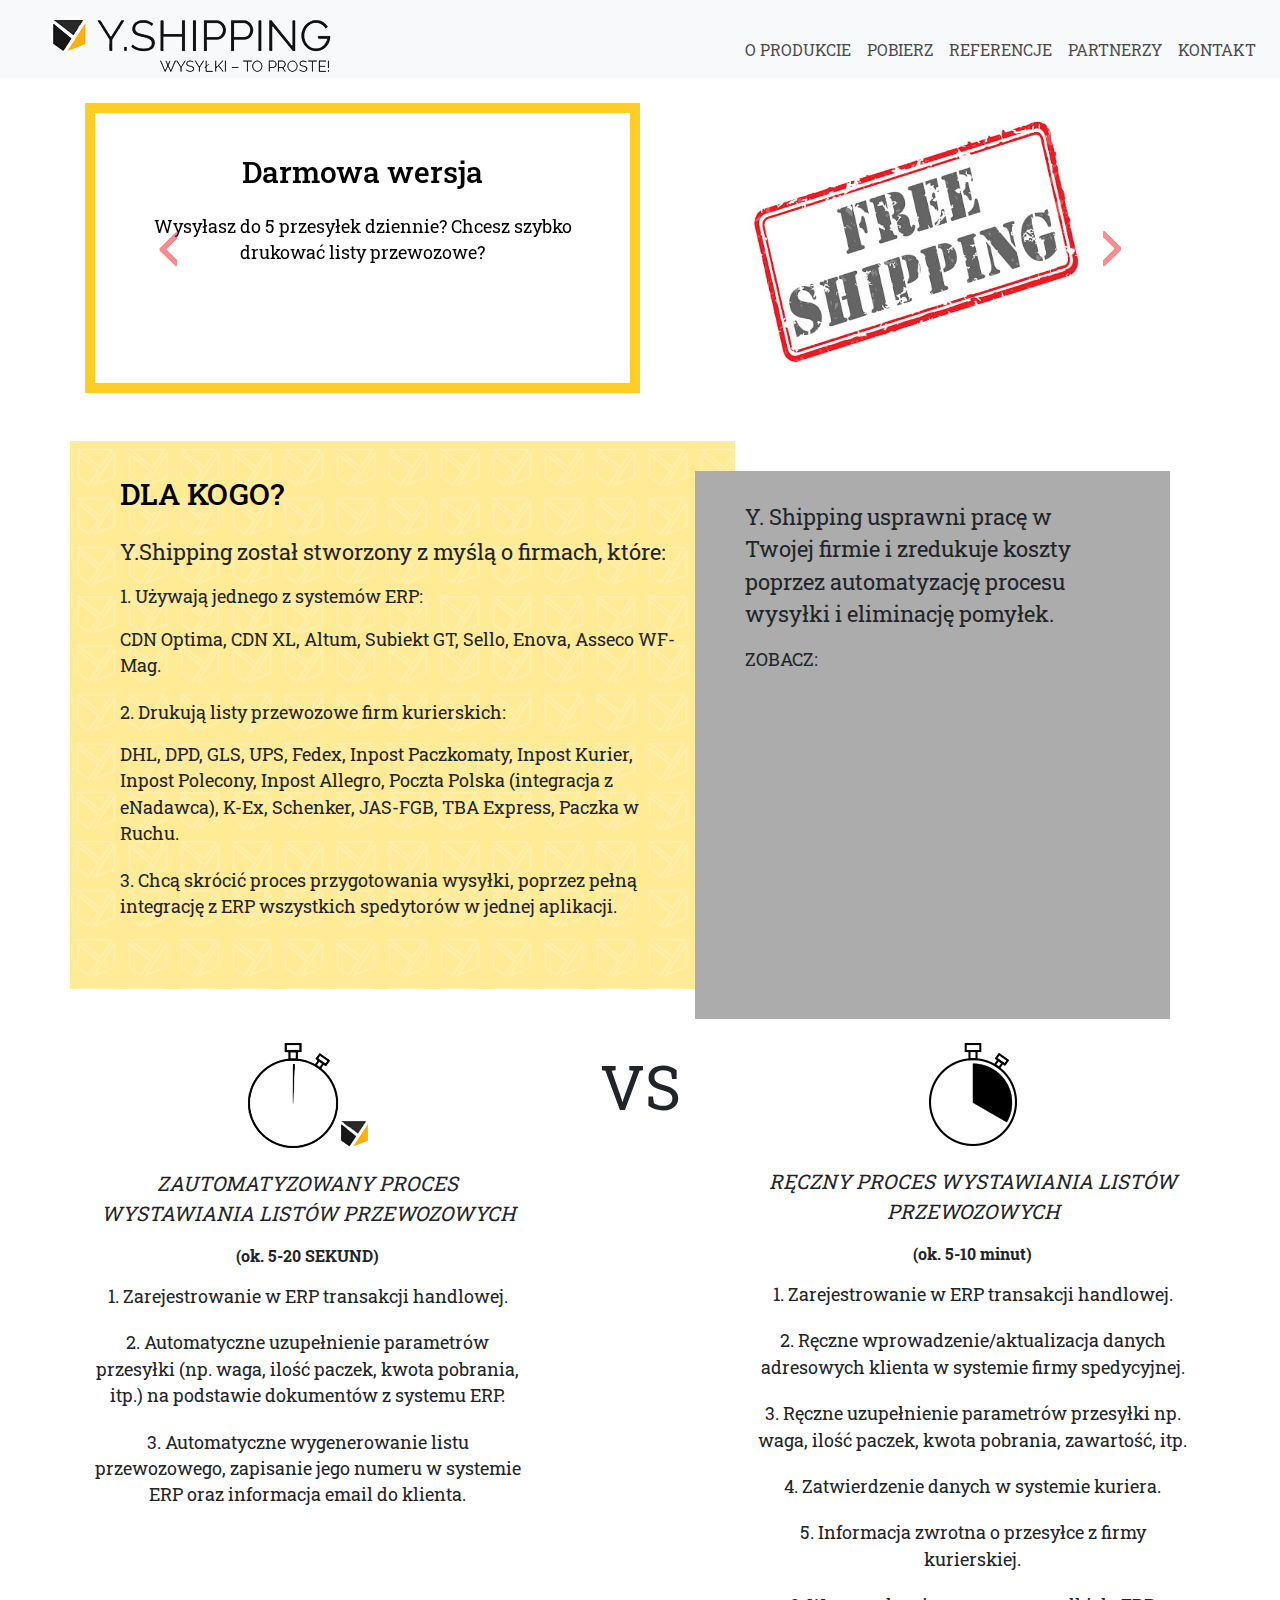
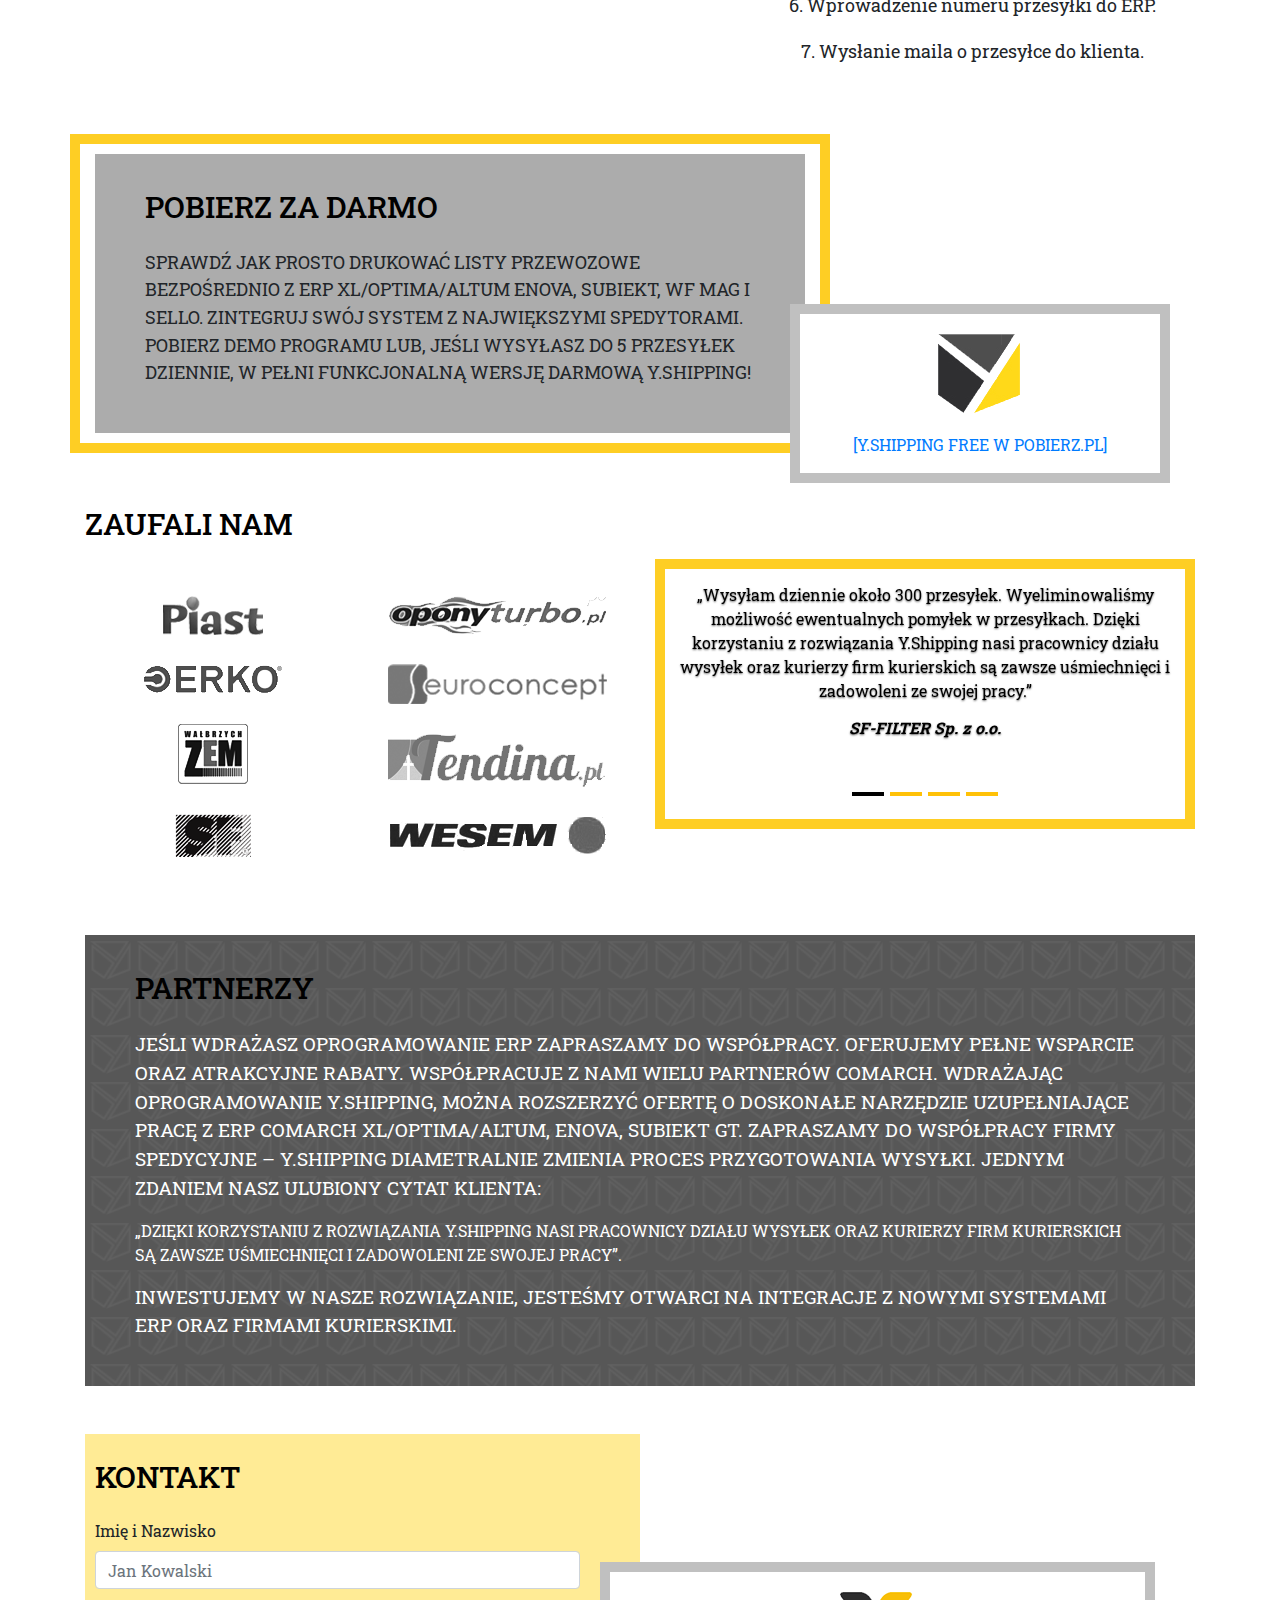
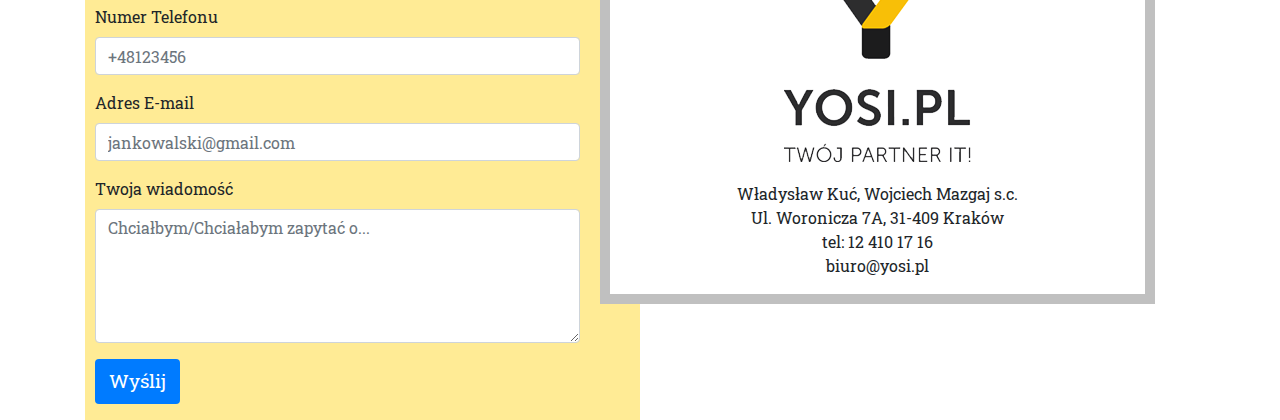
==== commit 4fc947c6: "general refactoring" ====
--- a/index.html
+++ b/index.html
@@ -5,34 +5,34 @@
 		<meta http-equiv="X-UA-Compatible" content="IE=edge">
 		<meta name="viewport" content="width=device-width,initial-scale=1,shrink-to-fit=no">
 
-		<title>Y.Shipping Wysyłki - To Proste!</title>
+		<title>Strona główna | Y.Shipping Wysyłki - To Proste!</title>
 		<meta name="description" content="Generuj listy przewozowe GLS, UPS, Fedex, Inpost, K-Ex, Schenker, JAS-FGB, TBA Express, DHL, DPD bezpośrednio z  Comarch ERP XL, OPTIMA, ALTUM">
 				
-		<!--facebook-->
-		<meta property="og:url" content="">
+		<!--facebook-->		
+		<meta property="og:url" content="https://dawidmmm.github.io/shipping-website/index.html">
 		<meta property="og:type" content="website">
 		<meta property="og:title" content="Y.Shipping Wysyłki - To Proste!">
 		<meta property="og:description" content="Generuj listy przewozowe GLS, UPS, Fedex, Inpost, K-Ex, Schenker, JAS-FGB, TBA Express, DHL, DPD bezpośrednio z  Comarch ERP XL, OPTIMA, ALTUM">
-		<meta property="og:image" content="">
+		<meta property="og:image" content="https://dawidmmm.github.io/shipping-website/img/custom/shipping-og.jpg">
 		<meta property="og:image:width" content="200">
 		<meta property="og:image:height" content="200">  
 
 		<!-- favicon -->
-		<link rel="icon" type="image/png" sizes="16x16" href="img/favicons/favicon-16x16.b8b2c3b20c95d5f88914e5740f7cd780.png">
-		<link rel="icon" type="image/png" sizes="32x32" href="img/favicons/favicon-32x32.484a3841eadafb8ff36c8b49d9c1546e.png"> 
-		<link rel="apple-touch-icon" sizes="72x72" href="img/favicons/apple-touch-icon.af7a259ca4a286f4ff0979451be8399b.png">
+		<link rel="icon" type="image/png" sizes="16x16" href="img/favicons/favicon-16x16.7f1a140b95bc921de56b9e4fd24759b3.png">
+		<link rel="icon" type="image/png" sizes="32x32" href="img/favicons/favicon-32x32.9dbfa7462b288dc0968496ef9e6f60c6.png"> 
+		<link rel="apple-touch-icon" sizes="72x72" href="img/favicons/apple-touch-icon.dd5b17afbd4e59f6bc1f1f8ab15a8f82.png">
 
 		<!-- fonts -->
 		<link href="https://fonts.googleapis.com/css?family=Roboto+Slab&display=swap" rel="stylesheet">
 
 		<!-- other -->
-		<link rel="canonical" href="">
+		<link rel="canonical" href="https://dawidmmm.github.io/shipping-website/index.html">
 
 		<script>(function(H){H.className=H.className.replace(/\bno-js\b/,'js')})(document.documentElement)</script>
-		
-		<link href="css/main.80fa7bd52f1328608c39.css" rel="stylesheet">
+
+		<link href="css/main.f2ff3084298cb7f46a98.css" rel="stylesheet">
 	</head>
-
+	
 	<body id="strona-glowna">           
 		<header class="header">
 			<a class="header__logo b-img b-img_logo" href="#strona-glowna">
@@ -46,7 +46,7 @@
 						<span class="hamburger__inner"></span>
 					</span>             
 				</button>
-				<ul class="menu">
+				<ul class="menu text-center text-uppercase">
 					<li class="menu__item">
 						<a href="#o-produkcie" class="menu__link">O produkcie</a>
 					</li>
@@ -65,63 +65,64 @@
 				</ul>
 			</nav>       
 		</header> 
+		
 		<main class="container">
 			<article>				
 				<h2 class="sr-only">Przegląd usług</h2>  			
-				<div id="carouselExampleControls" class="carousel carousel-images slide" data-ride="carousel">
-					<ul class="carousel-inner">                         
-						<li class="carousel-item active">                            
-							<div class="carousel-item__description">
-								<p class="carousel-item__title">Darmowa wersja</p>
-								<p class="carousel-item__text">Wysyłasz do 5 przesyłek dziennie? Chcesz szybko drukować listy przewozowe?</p>
+				<div id="carouselExampleControls" class="carousel slide" data-ride="carousel">
+					<ul class="carousel-inner text-center">                         
+						<li class="carousel-item flex-wrap active">                            
+							<div class="carousel__content col-md-6 border-orange">
+								<h3 class="carousel__title title">Darmowa wersja</h3>
+								<p class="carousel__text">Wysyłasz do 5 przesyłek dziennie? Chcesz szybko drukować listy przewozowe?</p>
 							</div>                          
-							<img class="carousel-item__img" src="img/imageslider/etykieta-free-shipping.b5e48f038de78475ba8e1053de97bb51.jpg" alt="Etykieta FREE SHIPPING">
+							<img class="carousel__img col-7 col-md-4-no-padding" src="img/imageslider/etykieta-free-shipping.f066ff8301931f15f38ef9fde571d5d9.jpg" alt="">
 						</li>
-						<li class="carousel-item">                            
-							<div class="carousel-item__description">
-								<p class="carousel-item__title">Pełna integracja z ERP</p>
-								<p class="carousel-item__text">Y.Shipping generuje list przewozowy na podstawie danych z ERP dostosowanych do polityki firmy kurierskiej.</p>
+						<li class="carousel-item flex-wrap">                            
+							<div class="carousel__content col-md-6 border-orange">
+								<h3 class="carousel__title title">Pełna integracja z ERP</h3>
+								<p class="carousel__text">Y.Shipping generuje list przewozowy na podstawie danych z ERP dostosowanych do polityki firmy kurierskiej.</p>
 							</div>                           
-							<img class="carousel-item__img" src="img/imageslider/spakowana-paczka.b64d5b3cd25620857ddb2d3e9f6b3c55.jpg" alt="Brązowa zapakowana paczka">         
+							<img class="carousel__img col-7 col-md-4-no-padding" src="img/imageslider/spakowana-paczka.f38eac8779602b0d1dc67654cc52c132.jpg" alt="">
 						</li>
-						<li class="carousel-item">                            
-							<div class="carousel-item__description">
-								<p class="carousel-item__title">Szybkość działania</p>
-								<p class="carousel-item__text">Sprowadziliśmy proces ręcznego uzupełniania danych listu przewozowego do jednego kliknięcia. Twórz list w 5 – 20 sekund.</p>
+						<li class="carousel-item flex-wrap">                            
+							<div class="carousel__content col-md-6 border-orange">
+								<h3 class="carousel__title title">Szybkość działania</h3>
+								<p class="carousel__text">Sprowadziliśmy proces ręcznego uzupełniania danych listu przewozowego do jednego kliknięcia. Twórz list w 5 – 20 sekund.</p>
 							</div>                        
-							<img class="carousel-item__img" src="img/imageslider/stoper.a5510dd109fc5ca5cf7f01a73a3bf01e.jpg" alt="Stoper odliczający czas">
+							<img class="carousel__img col-7 col-md-4-no-padding" src="img/imageslider/stoper.b4732dee3900b9c31d4fc55d5fc51d12.jpg" alt="">
 						</li>
-						<li class="carousel-item">                            
-							<div class="carousel-item__description">
-								<p class="carousel-item__title">Wygodna wysyłka</p>
-								<p class="carousel-item__text">Y.Shipping integruje Comarch ERP XL, OPTIMA, ALTUM, Enova, Subiekt GT, WF-Mag i Sello z większością firm kurierskich.</p>
+						<li class="carousel-item flex-wrap">                            
+							<div class="carousel__content col-md-6 border-orange">
+								<h3 class="carousel__title title">Wygodna wysyłka</h3>
+								<p class="carousel__text">Y.Shipping integruje Comarch ERP XL, OPTIMA, ALTUM, Enova, Subiekt GT, WF-Mag i Sello z większością firm kurierskich.</p>
 							</div>                       
-							<img class="carousel-item__img" src="img/imageslider/karty-do-gry.78d8ae01236255a7fae279b2b0904152.jpg" alt="Trzy karty asów do gry">
+							<img class="carousel__img col-7 col-md-4-no-padding" src="img/imageslider/karty-do-gry.9910b6c35674c4e2a0fbe6830b272f55.jpg" alt="">
 						</li>
-						<li class="carousel-item">                            
-							<div class="carousel-item__description">
-								<p class="carousel-item__title">Możesz odetchnąć</p>
-								<p class="carousel-item__text">List przewozowy uzupełniony automatycznie informacjami z systemu ERP to brak pomyłek i reklamacji. Wiedzą o tym nasi klienci!</p>
+						<li class="carousel-item flex-wrap">                            
+							<div class="carousel__content col-md-6 border-orange">
+								<h3 class="carousel__title title">Możesz odetchnąć</h3>
+								<p class="carousel__text">List przewozowy uzupełniony automatycznie informacjami z systemu ERP to brak pomyłek i reklamacji. Wiedzą o tym nasi klienci!</p>
 							</div>                           
-							<img class="carousel-item__img" src="img/imageslider/filizanka-czarnej-kawy.d0778a9e4372f73fa71e7e2116a37483.jpg" alt="Widok z góry na białą filiżankę czarnej kawy">
+							<img class="carousel__img col-7 col-md-4-no-padding" src="img/imageslider/filizanka-czarnej-kawy.0346badb703fbc02e23c7ac20931182f.jpg" alt="">
 						</li>                        
 					</ul> 
 					<button class="carousel-control-prev" data-target="#carouselExampleControls" data-slide="prev">
-					   <span class="carousel-control-prev-icon" aria-hidden="true"></span>
+					   <span class="carousel-control-prev-icon b-img b-img_prev-arrow" aria-hidden="true"></span>
 					   <span class="sr-only">Poprzednie zdjęcie</span>
 					</button>
 					<button class="carousel-control-next" data-target="#carouselExampleControls" data-slide="next">
-					   <span class="carousel-control-next-icon" aria-hidden="true"></span>
+					   <span class="carousel-control-next-icon b-img b-img_next-arrow" aria-hidden="true"></span>
 					   <span class="sr-only">Następne zdjęcie</span>
 					</button>
 				</div>
 			</article>			
-			<article id="o-produkcie" class="for-who">
-				<div class="for-who__row-1 row"> 
-					<div class="for-who__column-1 column column_lg_7">
-						<h2 class="title">Dla kogo?</h2>
-						<p class="text">Y.Shipping został stworzony z myślą o firmach, które:</p>
-						<ul class="list list_unordered">
+			<article id="o-produkcie">
+				<div class="row"> 
+					<div class="col-lg-7 b-color-gold-img p-sm-1">
+						<h2 class="title text-uppercase">Dla kogo?</h2>
+						<p class="text-xxl">Y.Shipping został stworzony z myślą o firmach, które:</p>
+						<ul class="list list_unordered text-s">
 							<li>
 								<p>1. Używają jednego z systemów ERP:</p>																
 								<p>CDN Optima, CDN XL, Altum, Subiekt GT, Sello, Enova, Asseco WF-Mag.</p>
@@ -135,33 +136,33 @@
 							</li>
 						</ul>
 					</div>
-					<div class="for-who__column-2 column column_lg_5">
-						<p class="text">Y. Shipping usprawni pracę w Twojej firmie i zredukuje koszty poprzez automatyzację procesu wysyłki i eliminację pomyłek.</p>
-						<div class="youtube">
-							<p class="youtube__text">Zobacz:</p>
+					<div class="col-lg-5 b-color-gray p-sm-1 relative-tl-lg">
+						<p class="text-xxl">Y. Shipping usprawni pracę w Twojej firmie i zredukuje koszty poprzez automatyzację procesu wysyłki i eliminację pomyłek.</p>
+						<div class="youtube flex flex-wrap justify-content-center">
+							<p class="youtube__text text-uppercase text-s">Zobacz:</p>
 							<iframe title="Y.Shipping - pełna integracja z systemami ERP oraz sprzedażowymi" class="youtube__iframe" width="550" height="300" src="https://www.youtube.com/embed/chVVv1wT9BA" frameborder="0" allowfullscreen></iframe>
 						</div>
 					</div>
 				</div>              
-				<div class="for-who__row-2 row"> 
-					<div class="column column_lg_5">
-						<span class="b-img b-img_clock-1" aria-hidden="true"></span>
-						<p class="for-who__text-1 text">Zautomatyzowany proces wystawiania listów przewozowych</p>
-						<p class="for-who__text-2">(ok. 5-20 SEKUND)</p>                        
-						<ol class="list list_ordered">
+				<div class="row text-center mt-2"> 
+					<div class="col-lg-5">
+						<span class="b-img b-img_clock-1"></span>
+						<p class="font-italic text-uppercase text-xl">Zautomatyzowany proces wystawiania listów przewozowych</p>
+						<p class="font-weight-bold">(ok. 5-20 SEKUND)</p>                        
+						<ol class="list list_ordered text-s">
 							<li>Zarejestrowanie w ERP transakcji handlowej.</li>
 							<li>Automatyczne uzupełnienie parametrów przesyłki (np. waga, ilość paczek, kwota pobrania, itp.) na podstawie dokumentów z systemu ERP.</li>
 							<li>Automatyczne wygenerowanie listu przewozowego, zapisanie jego numeru w systemie ERP oraz informacja email do klienta.</li>
 						</ol>
 					</div>
-					<div class="for-who__column-4 column column_lg_2">
+					<div class="col-lg-2 text-xxxl mt-1">
 						<p>VS</p>
 					</div>
-					<div class="column column_lg_5">
-						<span class="b-img b-img_clock-2" aria-hidden="true"></span>
-						<p class="for-who__text-1 text">Ręczny proces wystawiania listów przewozowych</p>
-						<p class="for-who__text-2">(ok. 5-10 minut)</p>
-						<ol class="list list_ordered">
+					<div class="col-lg-5">
+						<span class="b-img b-img_clock-2"></span>
+						<p class="font-italic text-uppercase text-xl">Ręczny proces wystawiania listów przewozowych</p>
+						<p class="font-weight-bold">(ok. 5-10 minut)</p>
+						<ol class="list list_ordered text-s">
 							<li>Zarejestrowanie w ERP transakcji handlowej.</li>
 							<li>Ręczne wprowadzenie/aktualizacja danych adresowych klienta w systemie firmy spedycyjnej.</li>
 							<li>Ręczne uzupełnienie parametrów przesyłki np. waga, ilość paczek, kwota pobrania, zawartość, itp.</li>
@@ -173,15 +174,15 @@
 					</div>
 				</div>
 			</article>
-			<article id="pobierz" class="download">
-				<div class="row">       
-					<div class="download__column-1 column column_lg_8">
-						<div class="download__wrapper"> 
+			<article id="pobierz">
+				<div class="row align-items-end text-uppercase">       
+					<div class="col-lg-8 border-orange">
+						<div class="b-color-gray my-1 p-sm-1"> 
 							<h2 class="title">Pobierz za darmo</h2>
-							<p class="download__text">Sprawdź jak prosto drukować listy przewozowe bezpośrednio z erp xl/optima/altum enova, subiekt, wf mag i sello. Zintegruj swój system z największymi spedytorami. Pobierz demo programu lub, jeśli wysyłasz do 5 przesyłek dziennie, w pełni funkcjonalną wersję darmową y.shipping!</p>
+							<p class="text-m">Sprawdź jak prosto drukować listy przewozowe bezpośrednio z erp xl/optima/altum enova, subiekt, wf mag i sello. Zintegruj swój system z największymi spedytorami. Pobierz demo programu lub, jeśli wysyłasz do 5 przesyłek dziennie, w pełni funkcjonalną wersję darmową y.shipping!</p>
 						</div>
 					</div>
-					<div class="download__column-2 column column_lg_4">
+					<div class="col-lg-4 border-gray text-center b-color-white relative-tl-lg">
 						<span class="b-img b-img_icon" aria-hidden="true"></span>						
 						<p>
 							<a href="http://pobierz.pl/programy/windows/firma/obsluga-sprzedazy-i-magazynu/Y.Shipping">[<span lang="en">y.shipping free</span> w pobierz.pl]</a>
@@ -189,12 +190,12 @@
 					</div>
 				</div>             
 			</article>
-			<article id="referencje" class="trusted-us">
-				<div class="row">
-					<div class="column column_lg_6">          
-						<h2 class="title">Zaufali nam</h2>
+			<article id="referencje">
+				<div class="row align-items-center">
+					<div class="col-lg-6">          
+						<h2 class="title text-uppercase">Zaufali nam</h2>
 						<div class="row">
-							<div class="column column_md_6">
+							<div class="col-md-6">
 								<span class="b-img b-img_piast">
 									<span class="sr-only">Firma Piast</span>
 								</span>
@@ -208,7 +209,7 @@
 									<span class="sr-only">Firma Sf</span>
 								</span>
 							</div>
-							<div class="column column_md_6">
+							<div class="col-md-6">
 								<span class="b-img b-img_turbo">
 									<span class="sr-only">Firma oponyturbo.pl</span>
 								</span>
@@ -224,8 +225,8 @@
 							</div>
 						</div>    
 					</div>
-					<div class="trusted-us__column-4 column column_lg_6">
-						<div id="carouselExampleIndicators" class="carousel carousel-quotes slide" data-ride="carousel">
+					<div class="col-lg-6">
+						<div id="carouselExampleIndicators" class="carousel slide border-orange" data-ride="carousel">
 							<div class="carousel-indicators">
 								<button class="carousel-indicators__btn active" data-target="#carouselExampleIndicators" data-slide-to="0">
 									<span class="sr-only">Slajd numer 1</span>
@@ -240,25 +241,25 @@
 									<span class="sr-only">Slajd numer 4</span>
 								</button>
 							</div>
-							<div class="carousel-inner">
-								<div class="carousel-item active">
-									<blockquote class="carousel-item__quote">
-										„Wysyłam dziennie około 300 przesyłek. Wyeliminowaliśmy możliwość ewentualnych pomyłek w przesyłkach. Dzięki korzystaniu z rozwiązania Y.Shipping nasi pracownicy działu wysyłek oraz kurierzy firm kurierskich są zawsze uśmiechnięci i zadowoleni ze swojej pracy.” <cite class="carousel-item__cite">SF-FILTER Sp. z o.o.</cite>
+							<div class="carousel-inner text-center">
+								<div class="carousel__quote-wrapper carousel-item active">
+									<blockquote class="carousel__quote">
+										„Wysyłam dziennie około 300 przesyłek. Wyeliminowaliśmy możliwość ewentualnych pomyłek w przesyłkach. Dzięki korzystaniu z rozwiązania Y.Shipping nasi pracownicy działu wysyłek oraz kurierzy firm kurierskich są zawsze uśmiechnięci i zadowoleni ze swojej pracy.” <cite class="carousel__cite font-weight-bold">SF-FILTER Sp. z o.o.</cite>
 									</blockquote>
 								</div>
-								<div class="carousel-item">
-									<blockquote class="carousel-item__quote">
-										„Nasi klienci wprowadzają swoje dane adresowe i my wykorzystujemy je automatycznie do przygotowywania listów przewozowych. Tym samym mamy zdecydowanie mniej pomyłek, a czas poświęcany na przygotowywanie wysyłek skrócił się o trzy czwarte.” <cite class="carousel-item__cite">PPH Piast</cite>
+								<div class="carousel__quote-wrapper carousel-item">
+									<blockquote class="carousel__quote">
+										„Nasi klienci wprowadzają swoje dane adresowe i my wykorzystujemy je automatycznie do przygotowywania listów przewozowych. Tym samym mamy zdecydowanie mniej pomyłek, a czas poświęcany na przygotowywanie wysyłek skrócił się o trzy czwarte.” <cite class="carousel__cite font-weight-bold">PPH Piast</cite>
 									</blockquote>
 								</div>
-								<div class="carousel-item">
-									<blockquote class="carousel-item__quote">
-										„Specjalizujemy się w sprzedaży wysyłkowej, dlatego sprawna integracja z firmami kurierskimi to podstawa. Rozwiązanie Y.Shipping, które zostało wdrożone przez firmę YOSI.PL idealnie odpowiada naszym potrzebom. Specjaliści z firmy YOSI.PL dostosowali również oprogramowanie do naszych indywidualnych wymagań, co było dla nas bardzo ważne. <cite class="carousel-item__cite">Tendina.pl</cite>
+								<div class="carousel__quote-wrapper carousel-item">
+									<blockquote class="carousel__quote">
+										„Specjalizujemy się w sprzedaży wysyłkowej, dlatego sprawna integracja z firmami kurierskimi to podstawa. Rozwiązanie Y.Shipping, które zostało wdrożone przez firmę YOSI.PL idealnie odpowiada naszym potrzebom. Specjaliści z firmy YOSI.PL dostosowali również oprogramowanie do naszych indywidualnych wymagań, co było dla nas bardzo ważne. <cite class="carousel__cite font-weight-bold">Tendina.pl</cite>
 									</blockquote>
 								</div>
-								<div class="carousel-item">
-									<blockquote class="carousel-item__quote">
-										„Nieoceniona pomoc przy konfiguracji i pierwszych krokach w nowym środowisku bardzo pomogły naszym pracownikom w błyskawicznym wdrożeniu. Po kilku dniach monotonne czynności przestały być uciążliwe. Przesyłki, które adresowane były godzinami, teraz mogliśmy wysłać kilkoma kliknięciami w kilka sekund.” <cite class="carousel-item__cite">FHU Kaszmir</cite>
+								<div class="carousel__quote-wrapper carousel-item">
+									<blockquote class="carousel__quote">
+										„Nieoceniona pomoc przy konfiguracji i pierwszych krokach w nowym środowisku bardzo pomogły naszym pracownikom w błyskawicznym wdrożeniu. Po kilku dniach monotonne czynności przestały być uciążliwe. Przesyłki, które adresowane były godzinami, teraz mogliśmy wysłać kilkoma kliknięciami w kilka sekund.” <cite class="carousel__cite font-weight-bold">FHU Kaszmir</cite>
 									</blockquote>
 								</div>
 							</div>
@@ -266,17 +267,18 @@
 					</div>
 				</div>                
 			</article>            
-			<article id="partnerzy" class="partners">                 
+			<article id="partnerzy" class="text-uppercase text-white b-color-dark-img p-sm-1">                 
 				<h2 class="title">Partnerzy</h2>
-				<p class="partners__text">Jeśli wdrażasz oprogramowanie erp zapraszamy do współpracy. Oferujemy pełne wsparcie oraz atrakcyjne rabaty. Współpracuje z nami wielu partnerów comarch. Wdrażając oprogramowanie y.shipping, można rozszerzyć ofertę o doskonałe narzędzie uzupełniające pracę z erp comarch xl/optima/altum, enova, subiekt gt. Zapraszamy do współpracy firmy spedycyjne – y.shipping diametralnie zmienia proces przygotowania wysyłki. Jednym zdaniem nasz ulubiony cytat klienta:</p>
+				<p class="text-l">Jeśli wdrażasz oprogramowanie erp zapraszamy do współpracy. Oferujemy pełne wsparcie oraz atrakcyjne rabaty. Współpracuje z nami wielu partnerów comarch. Wdrażając oprogramowanie y.shipping, można rozszerzyć ofertę o doskonałe narzędzie uzupełniające pracę z erp comarch xl/optima/altum, enova, subiekt gt. Zapraszamy do współpracy firmy spedycyjne – y.shipping diametralnie zmienia proces przygotowania wysyłki. Jednym zdaniem nasz ulubiony cytat klienta:</p>
 				<blockquote>„dzięki korzystaniu z rozwiązania y.shipping nasi pracownicy działu wysyłek oraz kurierzy firm kurierskich są zawsze uśmiechnięci i zadowoleni ze swojej pracy”.</blockquote>
-				<p class="partners__text">Inwestujemy w nasze rozwiązanie, jesteśmy otwarci na integracje z nowymi systemami erp oraz firmami kurierskimi.</p>
+				<p class="text-l">Inwestujemy w nasze rozwiązanie, jesteśmy otwarci na integracje z nowymi systemami erp oraz firmami kurierskimi.</p>
 			</article>
-		</main> 
-		<footer id="kontakt" class="footer container">
-			<article class="row">         
-				<div class="footer__column-1 column column_lg_6">                
-					<h2 class="title">Kontakt</h2>
+		</main>
+
+		<footer id="kontakt" class="container">
+			<div class="row align-items-center mx-0">         
+				<article class="col-lg-6 b-color-gold p-1">                
+					<h2 class="title text-uppercase">Kontakt</h2>
 					<form class="form">          
 						<div class="form-group">
 							<label for="name">Imię i Nazwisko</label>
@@ -298,8 +300,8 @@
 							<button id="submit" class="btn" type="submit">Wyślij</button>
 						</div> 
 					</form>
-				</div>
-				<div class="footer__column-2 column column_lg_6">
+				</article>
+				<article class="col-lg-6 text-center border-gray b-color-white relative-tl-lg mt-0">
 					<h2 class="sr-only">Nasz partner</h2>
 					<span class="b-img b-img_yosi">
 						<span class="sr-only">yosi.pl Twój partner IT</span>
@@ -310,10 +312,10 @@
 						tel: 12 410 17 16<br>
 						biuro@yosi.pl                         
 					</address>
-				</div>				                
-			</article>            
-		</footer>      
-
-		<script src="js/main.0f7802371e56ea2b07c0.js"></script>
+				</article>				                
+			</div>            
+		</footer>
+
+		<script src="js/main.0334938831640327c4e5.js" defer="defer"></script>
 	</body>
 </html>
--- a/css/main.f2ff3084298cb7f46a98.css
+++ b/css/main.f2ff3084298cb7f46a98.css
@@ -0,0 +1,2 @@
+*,*::before,*::after{box-sizing:border-box}html{font-family:sans-serif;line-height:1.15;-webkit-text-size-adjust:100%;-webkit-tap-highlight-color:rgba(0,0,0,0)}article,aside,figcaption,figure,footer,header,hgroup,main,nav,section{display:block}body{margin:0;font-family:-apple-system,BlinkMacSystemFont,"Segoe UI",Roboto,"Helvetica Neue",Arial,"Noto Sans",sans-serif,"Apple Color Emoji","Segoe UI Emoji","Segoe UI Symbol","Noto Color Emoji";font-size:1rem;font-weight:400;line-height:1.5;color:#212529;text-align:left;background-color:#fff}[tabindex="-1"]:focus{outline:0 !important}hr{box-sizing:content-box;height:0;overflow:visible}h1,h2,h3,h4,h5,h6{margin-top:0;margin-bottom:.5rem}p{margin-top:0;margin-bottom:1rem}abbr[title],abbr[data-original-title]{text-decoration:underline;-webkit-text-decoration:underline dotted;text-decoration:underline dotted;cursor:help;border-bottom:0;-webkit-text-decoration-skip-ink:none;text-decoration-skip-ink:none}address{margin-bottom:1rem;font-style:normal;line-height:inherit}ol,ul,dl{margin-top:0;margin-bottom:1rem}ol ol,ul ul,ol ul,ul ol{margin-bottom:0}dt{font-weight:700}dd{margin-bottom:.5rem;margin-left:0}blockquote{margin:0 0 1rem}b,strong{font-weight:bolder}small{font-size:80%}sub,sup{position:relative;font-size:75%;line-height:0;vertical-align:baseline}sub{bottom:-.25em}sup{top:-.5em}a{color:#007bff;text-decoration:none;background-color:transparent}a:hover{color:#0056b3;text-decoration:underline}a:not([href]):not([tabindex]){color:inherit;text-decoration:none}a:not([href]):not([tabindex]):hover,a:not([href]):not([tabindex]):focus{color:inherit;text-decoration:none}a:not([href]):not([tabindex]):focus{outline:0}pre,code,kbd,samp{font-family:SFMono-Regular,Menlo,Monaco,Consolas,"Liberation Mono","Courier New",monospace;font-size:1em}pre{margin-top:0;margin-bottom:1rem;overflow:auto}figure{margin:0 0 1rem}img{vertical-align:middle;border-style:none}svg{overflow:hidden;vertical-align:middle}table{border-collapse:collapse}caption{padding-top:.75rem;padding-bottom:.75rem;color:#6c757d;text-align:left;caption-side:bottom}th{text-align:inherit}label{display:inline-block;margin-bottom:.5rem}button{border-radius:0}button:focus{outline:1px dotted;outline:5px auto -webkit-focus-ring-color}input,button,select,optgroup,textarea{margin:0;font-family:inherit;font-size:inherit;line-height:inherit}button,input{overflow:visible}button,select{text-transform:none}select{word-wrap:normal}button,[type="button"],[type="reset"],[type="submit"]{-webkit-appearance:button}button:not(:disabled),[type="button"]:not(:disabled),[type="reset"]:not(:disabled),[type="submit"]:not(:disabled){cursor:pointer}button::-moz-focus-inner,[type="button"]::-moz-focus-inner,[type="reset"]::-moz-focus-inner,[type="submit"]::-moz-focus-inner{padding:0;border-style:none}input[type="radio"],input[type="checkbox"]{box-sizing:border-box;padding:0}input[type="date"],input[type="time"],input[type="datetime-local"],input[type="month"]{-webkit-appearance:listbox}textarea{overflow:auto;resize:vertical}fieldset{min-width:0;padding:0;margin:0;border:0}legend{display:block;width:100%;max-width:100%;padding:0;margin-bottom:.5rem;font-size:1.5rem;line-height:inherit;color:inherit;white-space:normal}progress{vertical-align:baseline}[type="number"]::-webkit-inner-spin-button,[type="number"]::-webkit-outer-spin-button{height:auto}[type="search"]{outline-offset:-2px;-webkit-appearance:none}[type="search"]::-webkit-search-decoration{-webkit-appearance:none}::-webkit-file-upload-button{font:inherit;-webkit-appearance:button}output{display:inline-block}summary{display:list-item;cursor:pointer}template{display:none}[hidden]{display:none !important}.form-control{display:block;width:100%;height:calc(1.5em + .75rem + 2px);padding:.375rem .75rem;font-size:1rem;font-weight:400;line-height:1.5;color:#495057;background-color:#fff;background-clip:padding-box;border:1px solid #ced4da;border-radius:.25rem;transition:border-color 0.15s ease-in-out,box-shadow 0.15s ease-in-out}@media (prefers-reduced-motion: reduce){.form-control{transition:none}}.form-control::-ms-expand{background-color:transparent;border:0}.form-control:focus{color:#495057;background-color:#fff;border-color:#80bdff;outline:0;box-shadow:0 0 0 .2rem rgba(0,123,255,0.25)}.form-control::-webkit-input-placeholder{color:#6c757d;opacity:1}.form-control::-moz-placeholder{color:#6c757d;opacity:1}.form-control:-ms-input-placeholder{color:#6c757d;opacity:1}.form-control::-ms-input-placeholder{color:#6c757d;opacity:1}.form-control::placeholder{color:#6c757d;opacity:1}.form-control:disabled,.form-control[readonly]{background-color:#e9ecef;opacity:1}select.form-control:focus::-ms-value{color:#495057;background-color:#fff}.form-control-file,.form-control-range{display:block;width:100%}.col-form-label{padding-top:calc(.375rem + 1px);padding-bottom:calc(.375rem + 1px);margin-bottom:0;font-size:inherit;line-height:1.5}.col-form-label-lg{padding-top:calc(.5rem + 1px);padding-bottom:calc(.5rem + 1px);font-size:1.25rem;line-height:1.5}.col-form-label-sm{padding-top:calc(.25rem + 1px);padding-bottom:calc(.25rem + 1px);font-size:.875rem;line-height:1.5}.form-control-plaintext{display:block;width:100%;padding-top:.375rem;padding-bottom:.375rem;margin-bottom:0;line-height:1.5;color:#212529;background-color:transparent;border:solid transparent;border-width:1px 0}.form-control-plaintext.form-control-sm,.form-control-plaintext.form-control-lg{padding-right:0;padding-left:0}.form-control-sm{height:calc(1.5em + .5rem + 2px);padding:.25rem .5rem;font-size:.875rem;line-height:1.5;border-radius:.2rem}.form-control-lg{height:calc(1.5em + 1rem + 2px);padding:.5rem 1rem;font-size:1.25rem;line-height:1.5;border-radius:.3rem}select.form-control[size],select.form-control[multiple]{height:auto}textarea.form-control{height:auto}.form-group{margin-bottom:1rem}.form-text{display:block;margin-top:.25rem}.form-row{display:flex;flex-wrap:wrap;margin-right:-5px;margin-left:-5px}.form-row>.col,.form-row>[class*="col-"]{padding-right:5px;padding-left:5px}.form-check{position:relative;display:block;padding-left:1.25rem}.form-check-input{position:absolute;margin-top:.3rem;margin-left:-1.25rem}.form-check-input:disabled ~ .form-check-label{color:#6c757d}.form-check-label{margin-bottom:0}.form-check-inline{display:inline-flex;align-items:center;padding-left:0;margin-right:.75rem}.form-check-inline .form-check-input{position:static;margin-top:0;margin-right:.3125rem;margin-left:0}.valid-feedback{display:none;width:100%;margin-top:.25rem;font-size:80%;color:#28a745}.valid-tooltip{position:absolute;top:100%;z-index:5;display:none;max-width:100%;padding:.25rem .5rem;margin-top:.1rem;font-size:.875rem;line-height:1.5;color:#fff;background-color:rgba(40,167,69,0.9);border-radius:.25rem}.was-validated .form-control:valid,.form-control.is-valid{border-color:#28a745;padding-right:calc(1.5em + .75rem);background-image:url("data:image/svg+xml,%3csvg xmlns='http://www.w3.org/2000/svg' viewBox='0 0 8 8'%3e%3cpath fill='%2328a745' d='M2.3 6.73L.6 4.53c-.4-1.04.46-1.4 1.1-.8l1.1 1.4 3.4-3.8c.6-.63 1.6-.27 1.2.7l-4 4.6c-.43.5-.8.4-1.1.1z'/%3e%3c/svg%3e");background-repeat:no-repeat;background-position:center right calc(.375em + .1875rem);background-size:calc(.75em + .375rem) calc(.75em + .375rem)}.was-validated .form-control:valid:focus,.form-control.is-valid:focus{border-color:#28a745;box-shadow:0 0 0 .2rem rgba(40,167,69,0.25)}.was-validated .form-control:valid ~ .valid-feedback,.was-validated .form-control:valid ~ .valid-tooltip,.form-control.is-valid ~ .valid-feedback,.form-control.is-valid ~ .valid-tooltip{display:block}.was-validated textarea.form-control:valid,textarea.form-control.is-valid{padding-right:calc(1.5em + .75rem);background-position:top calc(.375em + .1875rem) right calc(.375em + .1875rem)}.was-validated .custom-select:valid,.custom-select.is-valid{border-color:#28a745;padding-right:calc((1em + .75rem) * 3 / 4 + 1.75rem);background:url("data:image/svg+xml,%3csvg xmlns='http://www.w3.org/2000/svg' viewBox='0 0 4 5'%3e%3cpath fill='%23343a40' d='M2 0L0 2h4zm0 5L0 3h4z'/%3e%3c/svg%3e") no-repeat right .75rem center/8px 10px,url("data:image/svg+xml,%3csvg xmlns='http://www.w3.org/2000/svg' viewBox='0 0 8 8'%3e%3cpath fill='%2328a745' d='M2.3 6.73L.6 4.53c-.4-1.04.46-1.4 1.1-.8l1.1 1.4 3.4-3.8c.6-.63 1.6-.27 1.2.7l-4 4.6c-.43.5-.8.4-1.1.1z'/%3e%3c/svg%3e") #fff no-repeat center right 1.75rem/calc(.75em + .375rem) calc(.75em + .375rem)}.was-validated .custom-select:valid:focus,.custom-select.is-valid:focus{border-color:#28a745;box-shadow:0 0 0 .2rem rgba(40,167,69,0.25)}.was-validated .custom-select:valid ~ .valid-feedback,.was-validated .custom-select:valid ~ .valid-tooltip,.custom-select.is-valid ~ .valid-feedback,.custom-select.is-valid ~ .valid-tooltip{display:block}.was-validated .form-control-file:valid ~ .valid-feedback,.was-validated .form-control-file:valid ~ .valid-tooltip,.form-control-file.is-valid ~ .valid-feedback,.form-control-file.is-valid ~ .valid-tooltip{display:block}.was-validated .form-check-input:valid ~ .form-check-label,.form-check-input.is-valid ~ .form-check-label{color:#28a745}.was-validated .form-check-input:valid ~ .valid-feedback,.was-validated .form-check-input:valid ~ .valid-tooltip,.form-check-input.is-valid ~ .valid-feedback,.form-check-input.is-valid ~ .valid-tooltip{display:block}.was-validated .custom-control-input:valid ~ .custom-control-label,.custom-control-input.is-valid ~ .custom-control-label{color:#28a745}.was-validated .custom-control-input:valid ~ .custom-control-label::before,.custom-control-input.is-valid ~ .custom-control-label::before{border-color:#28a745}.was-validated .custom-control-input:valid ~ .valid-feedback,.was-validated .custom-control-input:valid ~ .valid-tooltip,.custom-control-input.is-valid ~ .valid-feedback,.custom-control-input.is-valid ~ .valid-tooltip{display:block}.was-validated .custom-control-input:valid:checked ~ .custom-control-label::before,.custom-control-input.is-valid:checked ~ .custom-control-label::before{border-color:#34ce57;background-color:#34ce57}.was-validated .custom-control-input:valid:focus ~ .custom-control-label::before,.custom-control-input.is-valid:focus ~ .custom-control-label::before{box-shadow:0 0 0 .2rem rgba(40,167,69,0.25)}.was-validated .custom-control-input:valid:focus:not(:checked) ~ .custom-control-label::before,.custom-control-input.is-valid:focus:not(:checked) ~ .custom-control-label::before{border-color:#28a745}.was-validated .custom-file-input:valid ~ .custom-file-label,.custom-file-input.is-valid ~ .custom-file-label{border-color:#28a745}.was-validated .custom-file-input:valid ~ .valid-feedback,.was-validated .custom-file-input:valid ~ .valid-tooltip,.custom-file-input.is-valid ~ .valid-feedback,.custom-file-input.is-valid ~ .valid-tooltip{display:block}.was-validated .custom-file-input:valid:focus ~ .custom-file-label,.custom-file-input.is-valid:focus ~ .custom-file-label{border-color:#28a745;box-shadow:0 0 0 .2rem rgba(40,167,69,0.25)}.invalid-feedback{display:none;width:100%;margin-top:.25rem;font-size:80%;color:#dc3545}.invalid-tooltip{position:absolute;top:100%;z-index:5;display:none;max-width:100%;padding:.25rem .5rem;margin-top:.1rem;font-size:.875rem;line-height:1.5;color:#fff;background-color:rgba(220,53,69,0.9);border-radius:.25rem}.was-validated .form-control:invalid,.form-control.is-invalid{border-color:#dc3545;padding-right:calc(1.5em + .75rem);background-image:url("data:image/svg+xml,%3csvg xmlns='http://www.w3.org/2000/svg' fill='%23dc3545' viewBox='-2 -2 7 7'%3e%3cpath stroke='%23dc3545' d='M0 0l3 3m0-3L0 3'/%3e%3ccircle r='.5'/%3e%3ccircle cx='3' r='.5'/%3e%3ccircle cy='3' r='.5'/%3e%3ccircle cx='3' cy='3' r='.5'/%3e%3c/svg%3E");background-repeat:no-repeat;background-position:center right calc(.375em + .1875rem);background-size:calc(.75em + .375rem) calc(.75em + .375rem)}.was-validated .form-control:invalid:focus,.form-control.is-invalid:focus{border-color:#dc3545;box-shadow:0 0 0 .2rem rgba(220,53,69,0.25)}.was-validated .form-control:invalid ~ .invalid-feedback,.was-validated .form-control:invalid ~ .invalid-tooltip,.form-control.is-invalid ~ .invalid-feedback,.form-control.is-invalid ~ .invalid-tooltip{display:block}.was-validated textarea.form-control:invalid,textarea.form-control.is-invalid{padding-right:calc(1.5em + .75rem);background-position:top calc(.375em + .1875rem) right calc(.375em + .1875rem)}.was-validated .custom-select:invalid,.custom-select.is-invalid{border-color:#dc3545;padding-right:calc((1em + .75rem) * 3 / 4 + 1.75rem);background:url("data:image/svg+xml,%3csvg xmlns='http://www.w3.org/2000/svg' viewBox='0 0 4 5'%3e%3cpath fill='%23343a40' d='M2 0L0 2h4zm0 5L0 3h4z'/%3e%3c/svg%3e") no-repeat right .75rem center/8px 10px,url("data:image/svg+xml,%3csvg xmlns='http://www.w3.org/2000/svg' fill='%23dc3545' viewBox='-2 -2 7 7'%3e%3cpath stroke='%23dc3545' d='M0 0l3 3m0-3L0 3'/%3e%3ccircle r='.5'/%3e%3ccircle cx='3' r='.5'/%3e%3ccircle cy='3' r='.5'/%3e%3ccircle cx='3' cy='3' r='.5'/%3e%3c/svg%3E") #fff no-repeat center right 1.75rem/calc(.75em + .375rem) calc(.75em + .375rem)}.was-validated .custom-select:invalid:focus,.custom-select.is-invalid:focus{border-color:#dc3545;box-shadow:0 0 0 .2rem rgba(220,53,69,0.25)}.was-validated .custom-select:invalid ~ .invalid-feedback,.was-validated .custom-select:invalid ~ .invalid-tooltip,.custom-select.is-invalid ~ .invalid-feedback,.custom-select.is-invalid ~ .invalid-tooltip{display:block}.was-validated .form-control-file:invalid ~ .invalid-feedback,.was-validated .form-control-file:invalid ~ .invalid-tooltip,.form-control-file.is-invalid ~ .invalid-feedback,.form-control-file.is-invalid ~ .invalid-tooltip{display:block}.was-validated .form-check-input:invalid ~ .form-check-label,.form-check-input.is-invalid ~ .form-check-label{color:#dc3545}.was-validated .form-check-input:invalid ~ .invalid-feedback,.was-validated .form-check-input:invalid ~ .invalid-tooltip,.form-check-input.is-invalid ~ .invalid-feedback,.form-check-input.is-invalid ~ .invalid-tooltip{display:block}.was-validated .custom-control-input:invalid ~ .custom-control-label,.custom-control-input.is-invalid ~ .custom-control-label{color:#dc3545}.was-validated .custom-control-input:invalid ~ .custom-control-label::before,.custom-control-input.is-invalid ~ .custom-control-label::before{border-color:#dc3545}.was-validated .custom-control-input:invalid ~ .invalid-feedback,.was-validated .custom-control-input:invalid ~ .invalid-tooltip,.custom-control-input.is-invalid ~ .invalid-feedback,.custom-control-input.is-invalid ~ .invalid-tooltip{display:block}.was-validated .custom-control-input:invalid:checked ~ .custom-control-label::before,.custom-control-input.is-invalid:checked ~ .custom-control-label::before{border-color:#e4606d;background-color:#e4606d}.was-validated .custom-control-input:invalid:focus ~ .custom-control-label::before,.custom-control-input.is-invalid:focus ~ .custom-control-label::before{box-shadow:0 0 0 .2rem rgba(220,53,69,0.25)}.was-validated .custom-control-input:invalid:focus:not(:checked) ~ .custom-control-label::before,.custom-control-input.is-invalid:focus:not(:checked) ~ .custom-control-label::before{border-color:#dc3545}.was-validated .custom-file-input:invalid ~ .custom-file-label,.custom-file-input.is-invalid ~ .custom-file-label{border-color:#dc3545}.was-validated .custom-file-input:invalid ~ .invalid-feedback,.was-validated .custom-file-input:invalid ~ .invalid-tooltip,.custom-file-input.is-invalid ~ .invalid-feedback,.custom-file-input.is-invalid ~ .invalid-tooltip{display:block}.was-validated .custom-file-input:invalid:focus ~ .custom-file-label,.custom-file-input.is-invalid:focus ~ .custom-file-label{border-color:#dc3545;box-shadow:0 0 0 .2rem rgba(220,53,69,0.25)}.form-inline{display:flex;flex-flow:row wrap;align-items:center}.form-inline .form-check{width:100%}@media (min-width: 576px){.form-inline label{display:flex;align-items:center;justify-content:center;margin-bottom:0}.form-inline .form-group{display:flex;flex:0 0 auto;flex-flow:row wrap;align-items:center;margin-bottom:0}.form-inline .form-control{display:inline-block;width:auto;vertical-align:middle}.form-inline .form-control-plaintext{display:inline-block}.form-inline .input-group,.form-inline .custom-select{width:auto}.form-inline .form-check{display:flex;align-items:center;justify-content:center;width:auto;padding-left:0}.form-inline .form-check-input{position:relative;flex-shrink:0;margin-top:0;margin-right:.25rem;margin-left:0}.form-inline .custom-control{align-items:center;justify-content:center}.form-inline .custom-control-label{margin-bottom:0}}.carousel{position:relative}.carousel.pointer-event{touch-action:pan-y}.carousel-inner{position:relative;width:100%;overflow:hidden}.carousel-inner::after{display:block;clear:both;content:""}.carousel-item{position:relative;display:none;float:left;width:100%;margin-right:-100%;-webkit-backface-visibility:hidden;backface-visibility:hidden;transition:transform .6s ease-in-out}@media (prefers-reduced-motion: reduce){.carousel-item{transition:none}}.carousel-item.active,.carousel-item-next,.carousel-item-prev{display:block}.carousel-item-next:not(.carousel-item-left),.active.carousel-item-right{transform:translateX(100%)}.carousel-item-prev:not(.carousel-item-right),.active.carousel-item-left{transform:translateX(-100%)}.carousel-fade .carousel-item{opacity:0;transition-property:opacity;transform:none}.carousel-fade .carousel-item.active,.carousel-fade .carousel-item-next.carousel-item-left,.carousel-fade .carousel-item-prev.carousel-item-right{z-index:1;opacity:1}.carousel-fade .active.carousel-item-left,.carousel-fade .active.carousel-item-right{z-index:0;opacity:0;transition:0s .6s opacity}@media (prefers-reduced-motion: reduce){.carousel-fade .active.carousel-item-left,.carousel-fade .active.carousel-item-right{transition:none}}.carousel-control-prev,.carousel-control-next{position:absolute;top:0;bottom:0;z-index:1;display:flex;align-items:center;justify-content:center;width:15%;color:#fff;text-align:center;opacity:.5;transition:opacity 0.15s ease}@media (prefers-reduced-motion: reduce){.carousel-control-prev,.carousel-control-next{transition:none}}.carousel-control-prev:hover,.carousel-control-prev:focus,.carousel-control-next:hover,.carousel-control-next:focus{color:#fff;text-decoration:none;outline:0;opacity:.9}.carousel-control-prev{left:0}.carousel-control-next{right:0}.carousel-control-prev-icon,.carousel-control-next-icon{display:inline-block;width:20px;height:20px;background:no-repeat 50% / 100% 100%}.carousel-control-prev-icon{background-image:url("data:image/svg+xml,%3csvg xmlns='http://www.w3.org/2000/svg' fill='%23fff' viewBox='0 0 8 8'%3e%3cpath d='M5.25 0l-4 4 4 4 1.5-1.5-2.5-2.5 2.5-2.5-1.5-1.5z'/%3e%3c/svg%3e")}.carousel-control-next-icon{background-image:url("data:image/svg+xml,%3csvg xmlns='http://www.w3.org/2000/svg' fill='%23fff' viewBox='0 0 8 8'%3e%3cpath d='M2.75 0l-1.5 1.5 2.5 2.5-2.5 2.5 1.5 1.5 4-4-4-4z'/%3e%3c/svg%3e")}.carousel-indicators{position:absolute;right:0;bottom:0;left:0;z-index:15;display:flex;justify-content:center;padding-left:0;margin-right:15%;margin-left:15%;list-style:none}.carousel-indicators li{box-sizing:content-box;flex:0 1 auto;width:30px;height:3px;margin-right:3px;margin-left:3px;text-indent:-999px;cursor:pointer;background-color:#fff;background-clip:padding-box;border-top:10px solid transparent;border-bottom:10px solid transparent;opacity:.5;transition:opacity 0.6s ease}@media (prefers-reduced-motion: reduce){.carousel-indicators li{transition:none}}.carousel-indicators .active{opacity:1}.carousel-caption{position:absolute;right:15%;bottom:20px;left:15%;z-index:10;padding-top:20px;padding-bottom:20px;color:#fff;text-align:center}.b-img{margin-right:auto;margin-left:auto;display:block;background:url(../img/sprites.f77f5183d43d4d5a35002dd1aba52c57.png) no-repeat}.b-img_logo{background-size:298px 304px;width:193px}.b-img_piast{background-position:-305px 0px;width:100px;height:39px}.b-img_erko{background-position:-209px -309px;width:138px;height:28px}.b-img_zem{background-position:-349px -307px;width:72px;height:61px}.b-img_sf-filter{background-position:-294px -60px;width:76px}.b-img_turbo{background-position:-209px -268px}.b-img_euroconcept{background-position:-210px -173px;height:40px}.b-img_tendina{background-position:-210px -215px;height:53px}.b-img_wesem{background-position:-210px -133px}.b-img_yosi{background-position:0px -172px;width:187px;height:170px}.b-img_clock-1{background-position:0px -52px;width:120px;height:107px}.b-img_clock-2{background-position:-121px -52px;width:88px;height:105px}.b-img_icon{background-position:-211px -54px;width:83px;height:79px}.b-img_prev-arrow{background-position:-372px -56px}.b-img_next-arrow{background-position:-394px -56px}.b-img_prev-arrow,.b-img_next-arrow{width:18px;height:35px}.b-img_logo,.b-img_sf-filter{height:43px}.b-img_turbo,.b-img_wesem{width:217px;height:38px}.b-img_euroconcept,.b-img_tendina{width:219px}.b-img_clock-1,.b-img_clock-2,.b-img_icon,.b-img_yosi{margin-top:1.25rem;margin-bottom:1.25rem}.b-img_piast,.b-img_erko,.b-img_zem,.b-img_sf-filter,.b-img_turbo,.b-img_euroconcept,.b-img_tendina,.b-img_wesem{margin-top:1.875rem;margin-bottom:1.875rem}@media (min-width: 875px){.b-img_logo{background-size:auto;width:279px;height:52px}}.b-color-dark-img{background:url(../img/background/dark.318499ee79f5a987754984b30531603b.png)}.b-color-gray{background-color:#acacac}.b-color-gold-img{background:url(../img/background/light.72da363cfee559c72304d134632d6c61.png)}.b-color-gold{background-color:#ffeb95}.b-color-white{background-color:#fff}.border-orange{border-color:#fece24}.border-gray{border-color:silver}.border-orange,.border-gray{border-width:10px;border-style:solid}.flex{display:flex}.flex-wrap{flex-wrap:wrap}.align-items-center{align-items:center}.align-items-end{align-items:flex-end}.justify-content-center{justify-content:center}.font-italic{font-style:italic}.font-weight-bold{font-weight:bold}.no-js body{padding-top:190px}.no-js .hamburger{display:none}.no-js .menu{display:flex;flex-wrap:wrap;justify-content:flex-end}.no-js .menu__link{padding:.6rem}.no-js .carousel{height:410px;overflow:scroll}.no-js .carousel-item{height:auto;float:none;display:flex}.no-js .carousel-indicators,.no-js .carousel-control-prev,.no-js .carousel-control-next{display:none}@media (min-width: 578px){.no-js body{padding-top:130px}}@media (max-width: 768px){.no-js .menu{margin-top:4rem;justify-content:center}}@media (min-width: 991px){.relative-tl-lg{top:30px;left:-40px}}.sr-only{position:absolute;width:1px;height:1px;padding:0;overflow:hidden;clip:rect(0, 0, 0, 0);white-space:nowrap;border:0}.mt-0{margin-top:0 !important}.mt-1{margin-top:1.25rem}.mt-2{margin-top:2rem}.mx-0{margin-right:0 !important;margin-left:0 !important}.my-1{margin-top:.625rem;margin-bottom:.625rem}.p-1{padding:1.25rem 3.75rem 0 0.625rem !important}.p-sm-1{padding:1.25rem !important}@media (min-width: 600px){.p-sm-1{padding:1.875rem 3.125rem !important}}.text-s{font-size:1.1rem}.text-m{font-size:1.15rem}.text-l{font-size:1.2rem}.text-xl{font-size:1.25rem}.text-xxl{font-size:1.35rem}.text-xxxl{font-size:3.8125rem}.text-center{text-align:center}.text-uppercase{text-transform:uppercase}.text-white{color:#fff}*{scroll-behavior:smooth}ol,ul,dl{margin:0;padding:0}body{padding-top:55px;font-family:"Roboto Slab"}article{margin-top:3rem}.btn{color:#fff;background-color:#007bff;border-color:rgba(0,0,0,0);padding:.375rem .75rem;font-size:1.2rem;line-height:1.5;border-radius:.25rem;cursor:pointer}.btn:hover{color:#fff;background-color:#0069d9;border-color:rgba(0,0,0,0)}.btn:focus,.btn.focus{box-shadow:0 0 0 .2rem rgba(255,255,255,0.5)}.btn.disabled,.btn:disabled{color:#fff;background-color:#007bff;border-color:rgba(0,0,0,0)}.btn:not(:disabled):not(.disabled):active,.btn:not(:disabled):not(.disabled).active,.show>.btn.dropdown-toggle{color:#fff;background-color:#0062cc;border-color:rgba(0,0,0,0)}.btn:not(:disabled):not(.disabled):active:focus,.btn:not(:disabled):not(.disabled).active:focus,.show>.btn.dropdown-toggle:focus{box-shadow:0 0 0 .2rem rgba(255,255,255,0.5)}.carousel-indicators{bottom:10px}.carousel-indicators__btn{margin:0 3px;width:32px;border:0;background-color:transparent;position:relative;cursor:pointer}.carousel-indicators__btn:focus{outline:0}.carousel-indicators__btn::before{content:'';height:4px;width:100%;display:block;position:absolute;top:10px;left:0;background-color:#ffc107}.carousel-indicators__btn,.carousel-indicators__btn:focus{height:27px}.carousel-indicators__btn:focus::before,.carousel-indicators .active::before{background-color:#000}.carousel{z-index:1000}.carousel-item{z-index:1}.carousel__content{padding:2.25rem 0.625rem}.carousel__title{margin-bottom:1rem}.carousel__text{font-size:1rem}.carousel__img{margin:0 auto}.carousel__quote-wrapper{padding:.9rem;height:450px}.carousel__quote{text-shadow:0 1px 2px rgba(0,0,0,0.6)}.carousel__cite{padding:0.8125rem;display:block}.carousel__content,.carousel__quote{color:#000}.carousel__content,.carousel__img{height:270px}.carousel .carousel-item.active,.carousel .carousel-item-next,.carousel .carousel-item-prev{display:flex}.carousel .carousel-control-prev,.carousel .carousel-control-next{border:none;background-color:transparent}@media (min-width: 344px){.carousel__quote-wrapper{height:377px}}@media (min-width: 403px){.carousel__quote-wrapper{height:340px}}@media (min-width: 513px){.carousel__quote-wrapper{height:295px}}@media (min-width: 768px){.carousel__text{font-size:1.1rem}.carousel__content,.carousel__img{height:290px}.carousel__quote-wrapper{height:240px}}@media (min-width: 992px){.carousel__quote-wrapper{height:310px}}@media (min-width: 1200px){.carousel__quote-wrapper{height:250px}}.hamburger{margin:0;padding:8px 15px;display:inline-block;cursor:pointer;background-color:inherit;border:1px solid rgba(0,0,0,0.1);border-radius:.3rem;line-height:0}.hamburger__box{width:25px;height:23px;display:inline-block;position:relative}.hamburger .hamburger__inner{width:100%;height:2px;background-color:gray;position:absolute;left:0;top:50%;transform:translateY(-50%)}.hamburger .hamburger__inner::before,.hamburger .hamburger__inner::after{width:100%;height:2px;background-color:gray;position:absolute;left:0;content:''}.hamburger .hamburger__inner::before{top:-8px}.hamburger .hamburger__inner::after{top:8px}@media (min-width: 768px){.hamburger{display:none}}.img{height:100%;width:100%;display:block}.list li{margin:0 0 1.25rem 0}.list_ordered{list-style-position:inside}.list_unordered{list-style:none}.menu{margin:.4rem 0 0;border-top:1px solid #dcdcdc;display:none;list-style:none}.menu__item{position:relative}.menu__item:hover .menu__link::after{content:'';width:100%;border-bottom:2px solid #fece24;position:absolute;bottom:0;left:0}.menu__link{padding:.5rem 0;opacity:.7}.menu__link:hover{opacity:1;text-decoration:none}.menu_collapsing{height:0;overflow:hidden;transition:height .4s}.menu__link,.menu_is-open{display:block}.menu__link,.menu__link:hover{color:#000}@media (min-width: 768px){.menu{display:flex;justify-content:flex-end;border-top:none}.menu__link{padding:.5rem .5rem .2rem}.menu_is-open{display:flex}}.title{margin-bottom:1.25rem;color:#000;font-weight:500;font-size:1.5625rem}@media (min-width: 767px){.title{font-size:1.875rem}}.youtube__text{width:100%}.container{width:100%;padding-right:15px;padding-left:15px;margin-right:auto;margin-left:auto}@media (min-width: 576px){.container{max-width:540px}}@media (min-width: 768px){.container{max-width:720px}}@media (min-width: 992px){.container{max-width:960px}}@media (min-width: 1200px){.container{max-width:1140px}}.row{display:flex;flex-wrap:wrap;margin-right:-15px;margin-left:-15px}.col-7{flex:0 0 58.33333%;max-width:58.33333%}@media (min-width: 768px){.col-md-4-no-padding{flex:0 0 33.33333%;max-width:33.33333%}}@media (min-width: 768px){.col-md-6{flex:0 0 50%;max-width:50%}}@media (min-width: 992px){.col-lg-2{flex:0 0 16.66667%;max-width:16.66667%}}@media (min-width: 992px){.col-lg-4{flex:0 0 33.33333%;max-width:33.33333%}}@media (min-width: 992px){.col-lg-5{flex:0 0 41.66667%;max-width:41.66667%}}@media (min-width: 992px){.col-lg-6{flex:0 0 50%;max-width:50%}}@media (min-width: 992px){.col-lg-7{flex:0 0 58.33333%;max-width:58.33333%}}@media (min-width: 992px){.col-lg-8{flex:0 0 66.66667%;max-width:66.66667%}}.col-md-6,.col-lg-2,.col-lg-4,.col-lg-5,.col-lg-6,.col-lg-7,.col-lg-8{position:relative;width:100%;padding-right:15px;padding-left:15px}.header{position:fixed;top:0;right:0;left:0;z-index:1030;-webkit-backface-visibility:hidden}.header__logo{position:absolute;top:20px;left:5px;z-index:1031}@media (min-width: 992px){.header__logo{margin-left:3rem}}.navigation{padding:1.5rem 1rem .8rem;text-align:right;background-color:#f8f9fa}
+
